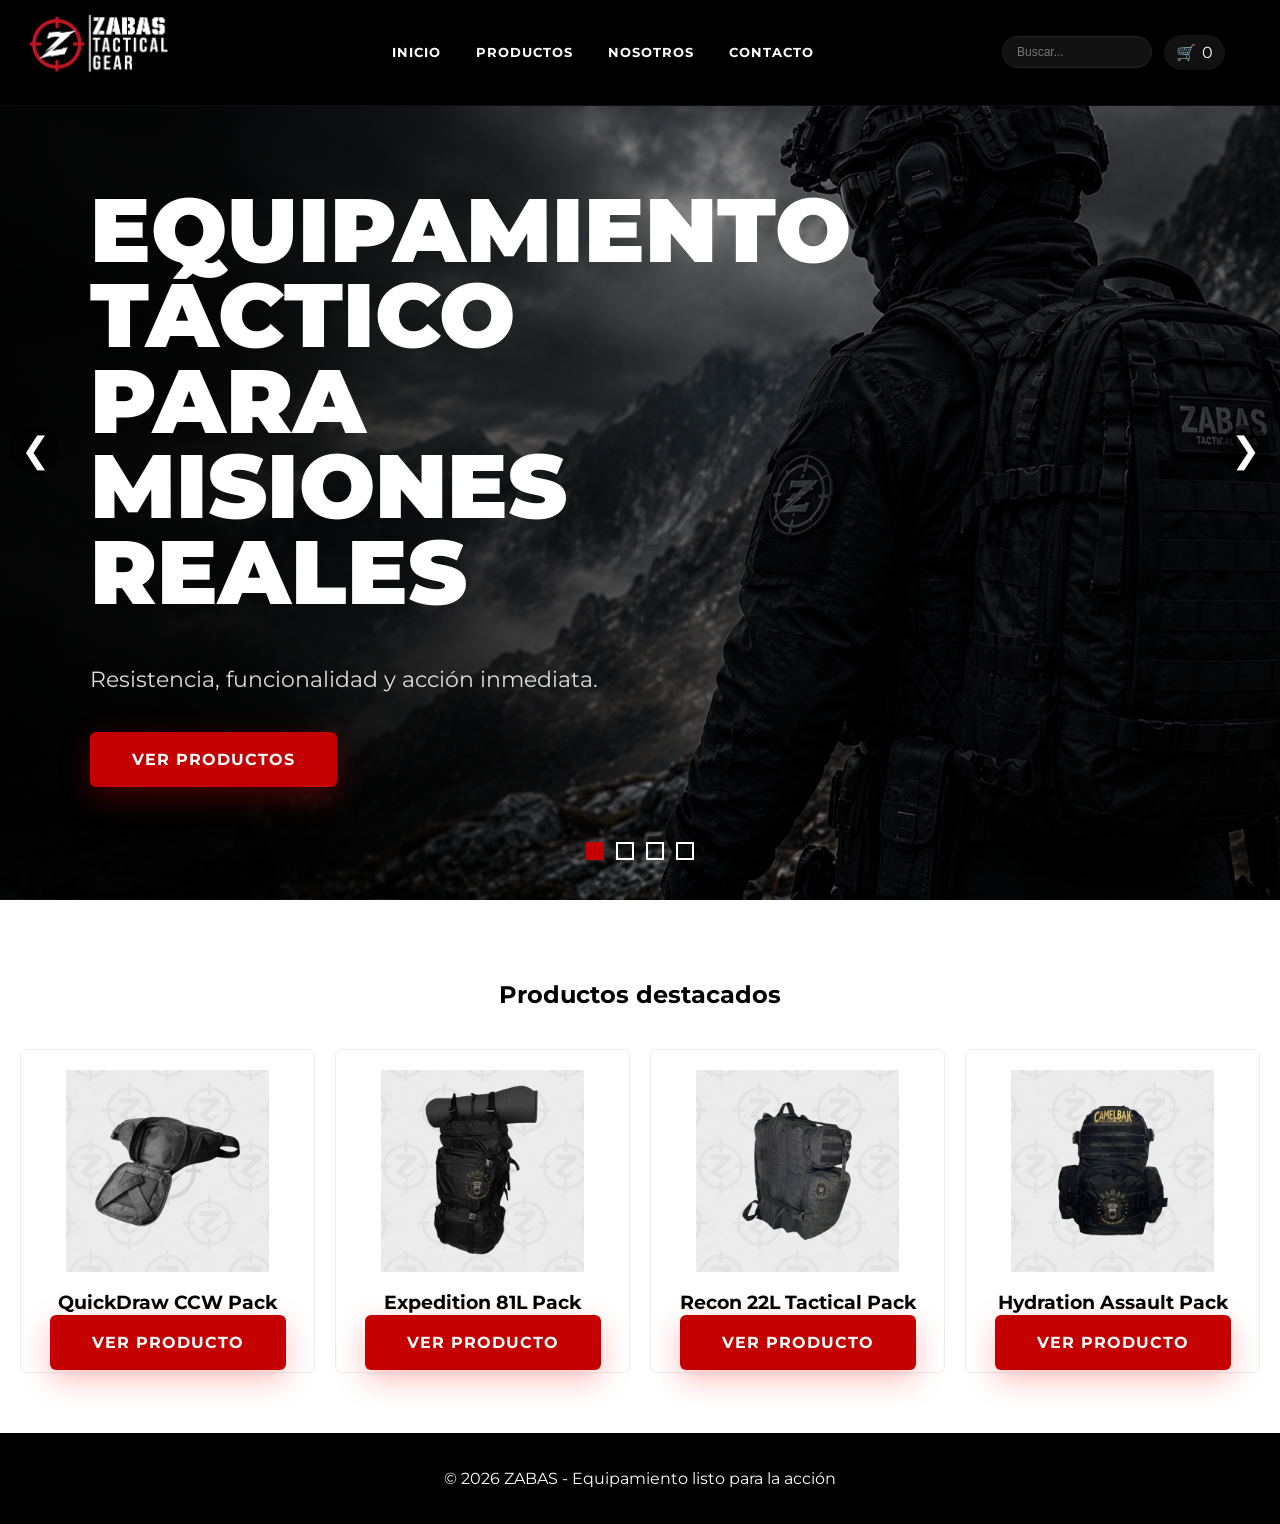
==== index.html @ c6a790b4 "zabas premium" ====
<!DOCTYPE html>
<html lang="es">

<head>
    <meta charset="UTF-8">
    <meta name="viewport" content="width=device-width, initial-scale=1.0">
    <title>ZABAS | Equipamiento listo para la acción</title>
    <link rel="stylesheet" href="css/style.css">
    <link href="https://fonts.googleapis.com/css2?family=Montserrat:wght@400;700&display=swap" rel="stylesheet">
</head>

<body>

    <div id="navbar"></div>

    <section class="hero">

        <div class="carousel">

            <div class="slide active" style="background-image:url('img/banner1.png');">
                <h1>Equipamiento táctico para misiones reales</h1>
                <p>Resistencia, funcionalidad y acción inmediata.</p>
                <a href="#" class="btn-hero">Ver productos</a>
            </div>

            <div class="slide" style="background-image:url('img/banner2.png');">
                <h1>Diseñado para operadores</h1>
                <p>Mochilas y equipo táctico listos para cualquier misión.</p>
                <a href="#" class="btn-hero">Explorar catálogo</a>
            </div>

            <div class="slide" style="background-image:url('img/banner3.png');">
                <h1>Equipo confiable en terreno</h1>
                <p>Durabilidad y capacidad para expediciones reales.</p>
                <a href="#" class="btn-hero">Descubrir más</a>
            </div>
             <div class="slide" style="background-image:url('img/banner4.png');">
                <h1>listo para la batalla</h1>
                <p>en cualquier momento.</p>
                <a href="#" class="btn-hero">Descubrir más</a>
            </div>


            <button class="prev">&#10094;</button>
            <button class="next">&#10095;</button>
            <div class="indicadores">

    <span class="dot active"></span>
    <span class="dot"></span>
    <span class="dot"></span>
    <span class="dot"></span>

</div>

        </div>

    </section>


    <section class="productos">

        <h2>Productos destacados</h2>

        <div class="grid">

            <div class="producto">
                <img src="img/quickdraw.png">
                <h3>QuickDraw CCW Pack</h3>
                <a href="producto-quickdraw.html" class="btn-hero">Ver producto</a>
            </div>

            <div class="producto">
                <img src="img/expedition81.png">
                <h3>Expedition 81L Pack</h3>
                <a href="producto.html" class="btn-hero">Ver producto</a>
            </div>

            <div class="producto">
                <img src="img/recon22.png">
                <h3>Recon 22L Tactical Pack</h3>
                <a href="producto.html" class="btn-hero">Ver producto</a>
            </div>

            <div class="producto">
                <img src="img/hydration.png">
                <h3>Hydration Assault Pack</h3>
                <a href="producto-hydration.html" class="btn-hero">Ver producto</a>
            </div>

        </div>

    </section>







    <script>

    let slides = document.querySelectorAll(".slide");
    let dots = document.querySelectorAll(".dot");

    let index = 0;

    function showSlide(i){

        slides.forEach(slide => {
            slide.classList.remove("active");
        });

        dots.forEach(dot => {
            dot.classList.remove("active");
        });

        slides[i].classList.add("active");

        dots[i].classList.add("active");

    }

    document.querySelector(".next").onclick = () => {

        index++;

        if(index >= slides.length){
            index = 0;
        }

        showSlide(index);

    };

    document.querySelector(".prev").onclick = () => {

        index--;

        if(index < 0){
            index = slides.length - 1;
        }

        showSlide(index);

    };

    dots.forEach((dot, i) => {

        dot.onclick = () => {

            index = i;

            showSlide(index);

        };

    });

    setInterval(() => {

        index++;

        if(index >= slides.length){
            index = 0;
        }

        showSlide(index);

    }, 11500);

</script>


    </script>


    <script src="js/carrito.js"></script>
    <script src="/js/loader.js"></script>


</body>

<div id="footer"></div>

</html>
---- css/style.css ----
/* ===================================== */
/* RESET GENERAL */
/* ===================================== */

body {
    margin: 0;
    padding: 0;
    overflow-x: hidden;
    background: #fff;
    color: #000;
    font-family: 'Montserrat', sans-serif;
}

img {
    max-width: 100%;
    display: block;
}

/* ===================================== */
/* HEADER */
/* ===================================== */
.header {

    position: fixed;

    top: 0;
    left: 0;

    width: 100%;

    box-sizing:border-box;

    display: grid;

    grid-template-columns:
    160px
    1fr
    220px;

    align-items: center;

    padding:14px 45px 14px 30px;

    background: #000;

    z-index: 1000;

    border-bottom: 1px solid rgba(255, 255, 255, 0.05);

}

.logo-area {

    min-width: 180px;

}

.header-right{

    display:flex;
    padding-right:10px;

    justify-content:flex-end;

    align-items:center;

    gap:10px;

}

.logo-area {
    display: flex;
    align-items: center;
    gap: 10px;
}

.logo {
    width: 140px;
    object-fit: contain;
}

.menu {

    display: flex;

    justify-content: center;

    align-items: center;

    gap: 35px;

}

.menu a {

    color: white;

    text-decoration: none;

    font-size: 13px;

    font-weight: 700;

    letter-spacing: 1px;

    text-transform: uppercase;

    transition: 0.3s;

}


.menu a:hover {
    color: #888;
}

.hamburguesa {
    display: none;
    font-size: 30px;
    cursor: pointer;
    color: white;
}

.buscador input{

    width:110px;

    background:#111;

    border:1px solid #222;

    color:white;

    padding:8px 12px;

    border-radius:50px;

    outline:none;

    font-size:12px;

    transition:0.3s;

}
.buscador input:focus{

    border:1px solid #c40000;

}

.buscador input::placeholder{

    color:#777;

}




.buscador input {

    width: 120px;

    background: #111;

    border: 1px solid #222;

    color: white;

    padding: 8px 14px;

    border-radius: 50px;

    outline: none;

    font-size: 12px;

}

.header-right {

    display: flex;

    justify-content: flex-end;

    align-items: center;

    gap: 12px;

}

.carrito-icono{

    background:#111;

    color:white;

    text-decoration:none;

    padding:8px 12px;

    border-radius:50px;

    display:flex;

    align-items:center;

    gap:6px;

    white-space:nowrap;

}


.carrito-icono:hover {

    background: #c40000;

}


/* ===================================== */
/* HERO */
/* ===================================== */

.hero {

    width: 100%;

    margin: 0;

    padding: 0;

}

.hero h1 {
    font-size: 40px;
    margin-bottom: 20px;
}

.hero p {
    font-size: 18px;
    margin-bottom: 30px;
    color: #ccc;
}

/* ===================================== */
/* BOTONES */
/* ===================================== */

.btn-producto,
.boton-comprar {

    background:#b30000;

    color:white;

    padding:12px 25px;

    text-decoration:none;

    font-weight:bold;

    border:none;

    border-radius:5px;

    cursor:pointer;

    transition:0.3s;

}

.btn-producto:hover,
.boton-comprar:hover {

    background:#800000;

}
.btn-hero{

    position:relative;

    z-index:2;

    background:#c40000;

    color:white;

    padding:18px 42px;

    text-decoration:none;

    font-weight:700;

    letter-spacing:1px;

    text-transform:uppercase;

    border:none;

    border-radius:6px;

    transition:0.3s ease;

    overflow:hidden;

    box-shadow:
    0 10px 30px rgba(255,0,0,0.25);

}

.btn-hero:hover{

    background:#ff0000;

    transform:translateY(-3px);

    box-shadow:
    0 12px 35px rgba(255,0,0,0.4);

}
/* ===================================== */
/* CARRUSEL */
/* ===================================== */

.carousel {

    position: relative;

    width: 100vw;

    margin: 0;

    padding: 0;

    overflow: hidden;

}

.slide {

    display: none;

    min-height: 100vh;

    background-color: #111;
    background-size: cover;
    background-repeat: no-repeat;
    background-position: center;

    position: relative;

    flex-direction: column;
    justify-content: center;
    align-items: flex-start;

    text-align: left;

    padding: 0 7%;

    color: white;

}



.indicadores{

    position:absolute;

    bottom:40px;

    left:50%;

    transform:translateX(-50%);

    display:flex;

    gap:12px;

    z-index:20;

}

.dot{

    width:14px;

    height:14px;

    border:2px solid white;

    background:transparent;

    transition:0.3s ease;

    cursor:pointer;

}

.dot.active{

    background:#c40000;

    border-color:#c40000;

}
/* OVERLAY OSCURO */

.slide::before {

    content: "";

    position: absolute;

    inset: 0;

    background:
        linear-gradient(to right,
            rgba(0, 0, 0, 0.85) 15%,
            rgba(0, 0, 0, 0.35) 55%,
            rgba(0, 0, 0, 0.55) 100%);

}

/* TEXTO SOBRE EL OVERLAY */

.slide h1,
.slide p,
.slide a {

    position: relative;

    z-index: 2;

}

.slide h1 {

    font-size: 90px;

    max-width: 700px;

    line-height: 0.95;

    font-weight: 900;

    text-transform: uppercase;

    margin-bottom: 25px;

}

.slide p {

    font-size: 22px;

    max-width: 600px;

    line-height: 1.6;

    color: #ddd;

    margin-bottom: 35px;

}

.slide.active{

    display:flex;

    animation:fadeSlide 1.2s ease;

}
@keyframes smoothFade{

    from{

        opacity:0.4;

    }

    to{

        opacity:1;

    }

}


.slide.active{

    display:flex;

    animation:
    smoothFade 1.5s ease,
    zoomHero 10s ease forwards;

}


.slide.active{

    animation:
    fadeSlide 1.2s ease,
    zoomHero 8s ease forwards;

}

.slide h1{

    animation:slideText 1s ease;

}
@keyframes slideText{

    from{

        opacity:0;

        transform:translateY(40px);

    }

    to{

        opacity:1;

        transform:translateY(0);

    }

}
.prev,
.next {
    position: absolute;
    top: 50%;
    transform: translateY(-50%);
    background: rgba(0, 0, 0, 0.6);
    color: white;
    border: none;
    font-size: 35px;
    width: 50px;
    height: 50px;
    cursor: pointer;
    border-radius: 50%;
    display: flex;
    align-items: center;
    justify-content: center;
}

.prev:hover,
.next:hover {
    background: #b30000;
}

.prev {
    left: 10px;
}

.next {
    right: 10px;
}

/* ===================================== */
/* PRODUCTOS HOME */
/* ===================================== */

.productos {
    background: white;
    color: black;
    padding: 60px 20px;
    text-align: center;
}

.grid {
    display: grid;
    grid-template-columns: repeat(auto-fit, minmax(220px, 1fr));
    gap: 20px;
    margin-top: 40px;
}

.producto {
    border: 1px solid #eee;
    background: #fff;
    padding: 20px;
    border-radius: 6px;
    transition: transform 0.3s ease, box-shadow 0.3s ease;
}

.producto:hover {
    transform: translateY(-10px);
    box-shadow: 0 10px 25px rgba(0, 0, 0, 0.15);
}

.producto img {
    width: 80%;
    margin: auto;
}

/* ===================================== */
/* PRODUCTO DETALLE */
/* ===================================== */

.producto-detalle {
    display: flex;
    flex-direction: row;
    align-items: flex-start;
    gap: 60px;
    padding: 60px;
    background: #ffffff;
    color: rgb(0, 0, 0);
    max-width: 1200px;
    margin: auto;
}

.contenedor-producto {
    max-width: 1200px;
    margin: auto;
    display: flex;
    gap: 60px;
    padding: 40px;
}

.galeria {
    display: flex;
    gap: 20px;
    flex-direction: row-reverse;
}

.zoom-container {
    position: relative;
    overflow: hidden;
    cursor: zoom-in;
    border-radius: 10px;
}

.imagen-principal {
    width: 625px;
    border-radius: 10px;
    transition: transform 0.2s ease;
}

.miniaturas {
    display: flex;
    flex-direction: column;
    gap: 25px;
}

.miniaturas img {
    width: 150px;
    cursor: pointer;
    border-radius: 6px;
    transition: 0.3s;
}

.miniaturas img:hover {
    transform: scale(1.08);
}

.info-producto {
    max-width: 500px;
    flex: 1;
}

.titulo-producto {
    font-size: 45px;
    margin-bottom: 10px;
}

.precio {
    font-size: 28px;
    color: #921313;
    font-weight: bold;
    margin-bottom: 20px;
}

.descripcion {
    line-height: 1.6;
    margin-bottom: 20px;
}

.lista-caracteristicas {
    margin-left: 20px;
    margin-bottom: 30px;
}

/* ===================================== */
/* RELACIONADOS */
/* ===================================== */

.relacionados {
    max-width: 1200px;
    margin: 30px auto;
    padding: 20px;
}

.relacionados h2 {
    margin-bottom: 30px;
    text-align: center;
    font-size: 28px;
}

.grid-relacionados {
    display: grid;
    grid-template-columns: repeat(3, 1fr);
    gap: 30px;
}

.producto-card {
    background: #fff;
    color: #000;
    padding: 20px;
    text-align: center;
    border-radius: 6px;
    transition: 0.3s;
}

.producto-card img {
    width: 100%;
}

.producto-card:hover {
    transform: translateY(-5px);
    box-shadow: 0 5px 15px rgba(0, 0, 0, 0.2);
}

/* ===================================== */
/* CONTACTO */
/* ===================================== */

.contacto {
    max-width: 1200px;
    margin: auto;
    padding: 60px 20px;
}

.contenedor-contacto {
    display: grid;
    grid-template-columns: 1fr 1fr;
    gap: 40px;
    max-width: 1100px;
    margin: auto;
}

.info-contacto {
    background: #1a1a1a;
    padding: 30px;
    border-radius: 8px;
    color: #ccc;
}

.info-contacto h3 {
    margin-bottom: 20px;
}

.info-contacto p {
    margin-bottom: 10px;
}

.formulario-contacto {
    display: flex;
    flex-direction: column;
}

.formulario-contacto input,
.formulario-contacto textarea {

    padding: 12px;
    margin-bottom: 15px;
    border-radius: 6px;
    border: 1px solid #ccc;

}

.formulario-contacto button {
    background: #b30000;
    color: white;
    border: none;
    padding: 12px 20px;
    cursor: pointer;
    border-radius: 5px;
}

.formulario-contacto button:hover {
    background: #800000;
}

.mapa {
    margin-top: 60px;
}

.redes-contacto {
    margin-top: 40px;
    padding-left: 20px;
}

.iconos-redes {
    display: flex;
    gap: 20px;
    margin-top: 15px;
}

.iconos-redes a {
    background: #1a1a1a;
    padding: 10px 20px;
    border-radius: 5px;
    text-decoration: none;
    color: white;
    transition: 0.3s;
}

.iconos-redes a:hover {
    background: #b30000;
}

.whatsapp-float {
    position: fixed;
    bottom: 20px;
    right: 20px;
    background: #25D366;
    color: white;
    padding: 15px 20px;
    border-radius: 50px;
    text-decoration: none;
    font-weight: bold;
    box-shadow: 0 5px 10px rgba(0, 0, 0, 0.3);
    z-index: 1000;
}

.whatsapp-float:hover {
    background: #1ebe5d;
}

/* ===================================== */
/* FOOTER */
/* ===================================== */

footer {
    background: #000;
    color: white;
    text-align: center;
    padding: 20px;
}

/* ===================================== */
/* RESPONSIVE */
/* ===================================== */

@media (max-width:768px) {

    .header {
        flex-direction: column;
        align-items: center;
        gap: 15px;
    }

    .hamburguesa {
        display: block;
    }

    .menu {

        display: flex;

        align-items: center;

        justify-content: center;

        gap: 30px;

        flex: 1;

    }

    .menu.activo {
        display: flex;
    }

    .menu a {
        padding: 10px 0;
        border-bottom: 1px solid #333;
        text-align: center;
        width: 100%;
        margin-left: 0;
    }

    .hero h1 {
        font-size: 28px;
    }

    .productos {
        padding: 40px 15px;
    }

    .grid {
        grid-template-columns: 1fr;
    }

    .producto img {
        width: 100%;
    }

    .contenedor-contacto {
        grid-template-columns: 1fr;
    }

    .contenedor-producto {
        flex-direction: column;
        padding: 20px;
        gap: 30px;
    }

    .producto-detalle {
        padding: 20px;
    }

    .galeria {
        flex-direction: column;
        width: 100%;
    }

    .imagen-principal {
        width: 100%;
        max-width: 100%;
        height: auto;
    }

    .miniaturas {
        flex-direction: row;
        justify-content: center;
        flex-wrap: wrap;
    }

    .miniaturas img {
        width: 80px;
    }

    .info-producto {
        max-width: 100%;
        width: 100%;
    }

    .titulo-producto {
        font-size: 30px;
    }

    .grid-relacionados {
        grid-template-columns: 1fr;
    }

    footer {
        font-size: 14px;
    }

}
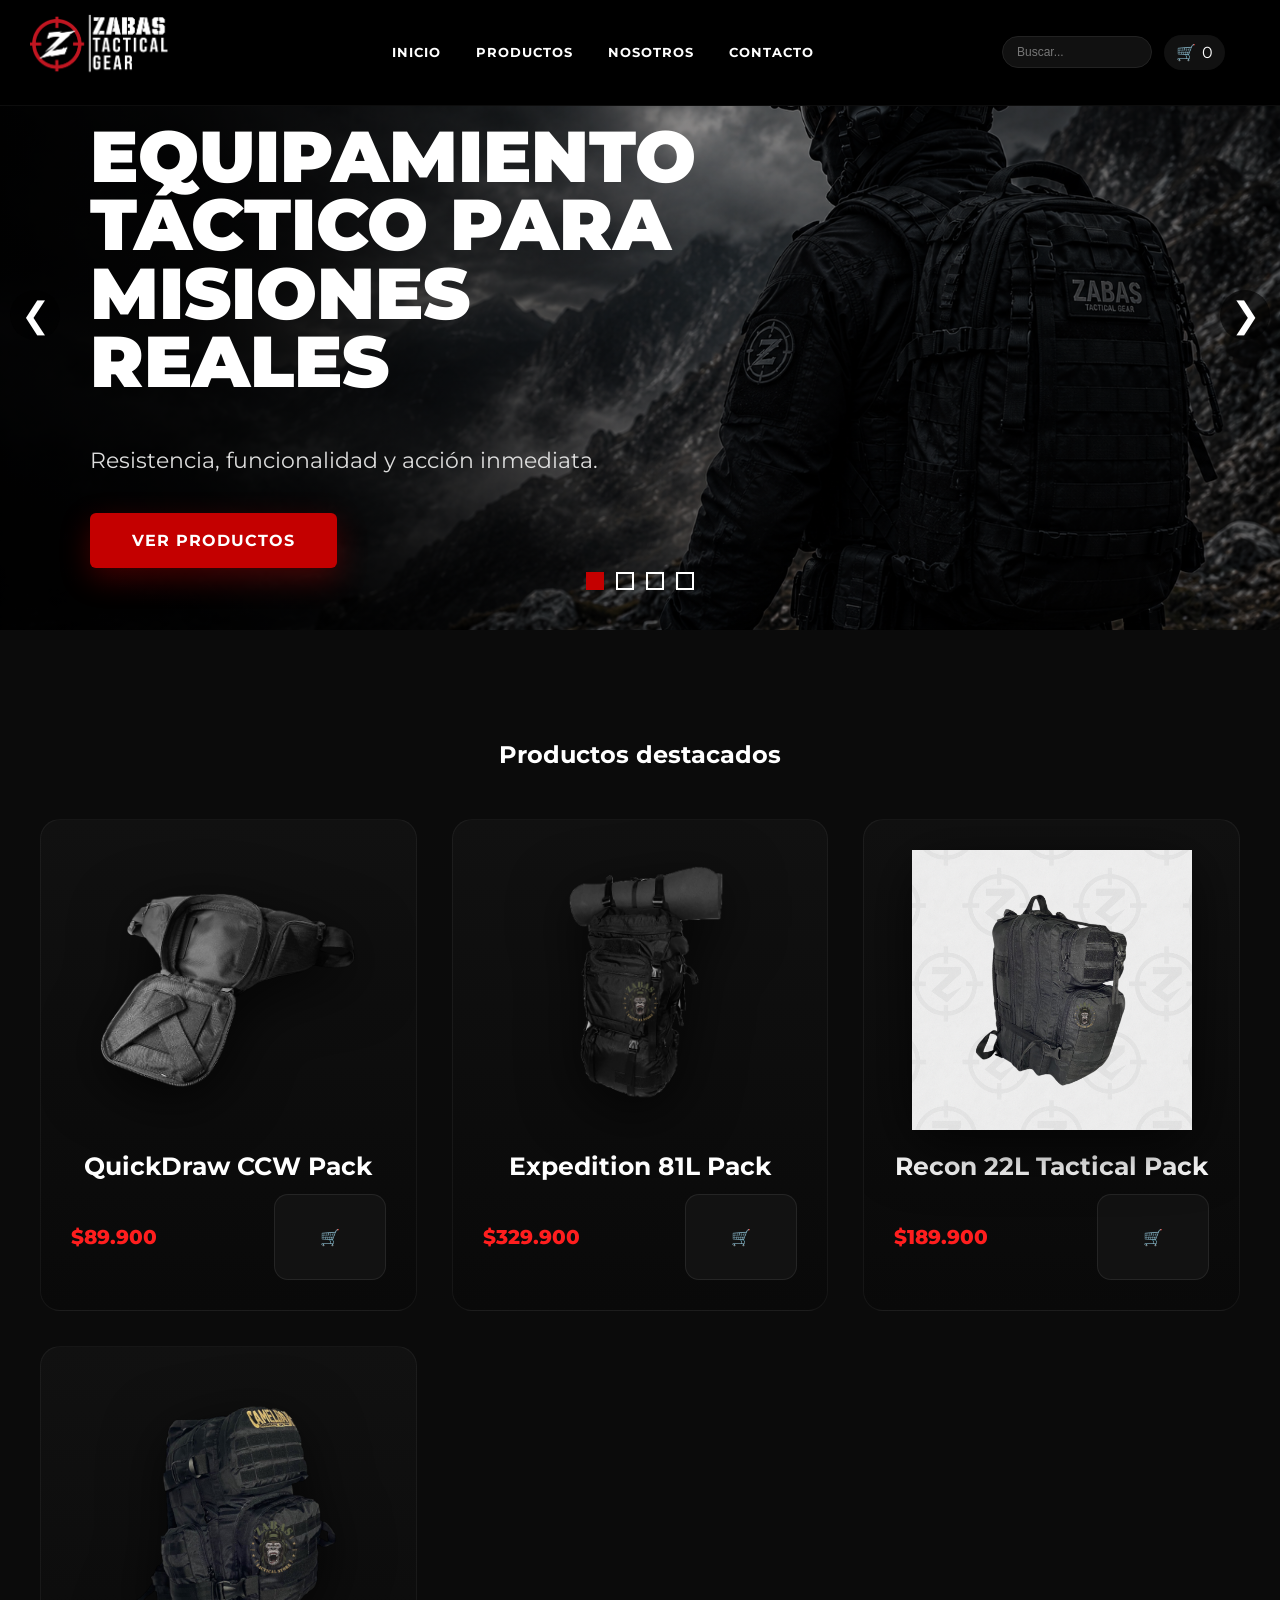
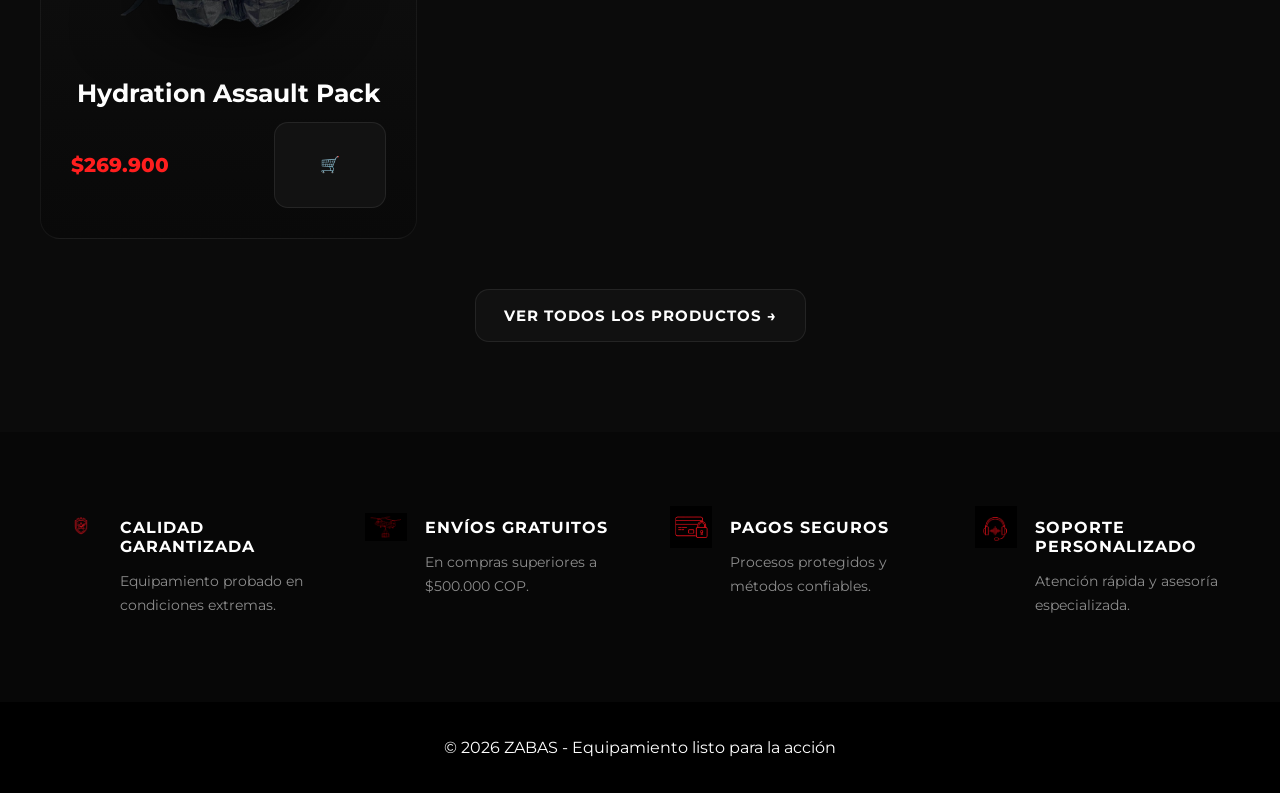
==== commit 71dd0820: "Actualizacion visual premium ZABAS" ====
--- a/index.html
+++ b/index.html
@@ -59,43 +59,162 @@
 
     <section class="productos">
 
-        <h2>Productos destacados</h2>
-
-        <div class="grid">
-
-            <div class="producto">
-                <img src="img/quickdraw.png">
-                <h3>QuickDraw CCW Pack</h3>
-                <a href="producto-quickdraw.html" class="btn-hero">Ver producto</a>
-            </div>
-
-            <div class="producto">
-                <img src="img/expedition81.png">
-                <h3>Expedition 81L Pack</h3>
-                <a href="producto.html" class="btn-hero">Ver producto</a>
-            </div>
-
-            <div class="producto">
-                <img src="img/recon22.png">
-                <h3>Recon 22L Tactical Pack</h3>
-                <a href="producto.html" class="btn-hero">Ver producto</a>
-            </div>
-
-            <div class="producto">
-                <img src="img/hydration.png">
-                <h3>Hydration Assault Pack</h3>
-                <a href="producto-hydration.html" class="btn-hero">Ver producto</a>
-            </div>
-
-        </div>
-
-    </section>
-
-
-
-
-
-
+    <h2>Productos destacados</h2>
+
+    <div class="grid">
+
+        <div class="producto">
+
+            <img src="img/quickdraw.png">
+
+            <h3>QuickDraw CCW Pack</h3>
+
+            <div class="producto-footer">
+
+                <p>$89.900</p>
+
+                <a href="producto-quickdraw.html" class="btn-producto">
+                    🛒
+                </a>
+
+            </div>
+
+        </div>
+
+        <div class="producto">
+
+            <img src="img/expedition81.png">
+
+            <h3>Expedition 81L Pack</h3>
+
+            <div class="producto-footer">
+
+                <p>$329.900</p>
+
+                <a href="producto-expedition.html" class="btn-producto">
+                    🛒
+                </a>
+
+            </div>
+
+        </div>
+
+        <div class="producto">
+
+            <img src="img/recon22.png">
+
+            <h3>Recon 22L Tactical Pack</h3>
+
+            <div class="producto-footer">
+
+                <p>$189.900</p>
+                <a href="producto.html" class="btn-producto">
+                    🛒
+                </a>
+
+            </div>
+
+        </div>
+
+        <div class="producto">
+
+            <img src="img/hydration.png">
+
+            <h3>Hydration Assault Pack</h3>
+
+            <div class="producto-footer">
+
+                <p>$269.900</p>
+
+                <a href="producto-hydration.html" class="btn-producto">
+                    🛒
+                </a>
+
+            </div>
+
+        </div>
+
+    </div>
+
+    <div class="ver-todos">
+
+    <a href="productos.html" class="btn-ver-todos">
+
+        VER TODOS LOS PRODUCTOS →
+
+    </a>
+
+</div>
+
+</section>
+
+<section class="beneficios">
+
+    <div class="beneficio">
+
+        <img src="img/escudo.png" alt="calidad">
+
+        <div>
+
+            <h3>CALIDAD GARANTIZADA</h3>
+
+            <p>
+                Equipamiento probado en condiciones extremas.
+            </p>
+
+        </div>
+
+    </div>
+
+    <div class="beneficio">
+
+        <img src="img/envio.png" alt="envios">
+
+        <div>
+
+            <h3>ENVÍOS GRATUITOS</h3>
+
+            <p>
+                En compras superiores a $500.000 COP.
+            </p>
+
+        </div>
+
+    </div>
+
+    <div class="beneficio">
+
+        <img src="img/compra.png" alt="pagos">
+
+        <div>
+
+            <h3>PAGOS SEGUROS</h3>
+
+            <p>
+                Procesos protegidos y métodos confiables.
+            </p>
+
+        </div>
+
+    </div>
+
+    <div class="beneficio">
+
+        <img src="img/soporte.png" alt="soporte">
+
+        <div>
+
+            <h3>SOPORTE PERSONALIZADO</h3>
+
+            <p>
+                Atención rápida y asesoría especializada.
+            </p>
+
+        </div>
+
+    </div>
+
+</section>
 
     <script>
 
--- a/css/style.css
+++ b/css/style.css
@@ -342,7 +342,7 @@
 
     display: none;
 
-    min-height: 100vh;
+    min-height: 70vh;
 
     background-color: #111;
     background-size: cover;
@@ -438,7 +438,7 @@
 
 .slide h1 {
 
-    font-size: 90px;
+    font-size: 72px;
 
     max-width: 700px;
 
@@ -565,41 +565,301 @@
 }
 
 /* ===================================== */
-/* PRODUCTOS HOME */
-/* ===================================== */
-
-.productos {
-    background: white;
-    color: black;
-    padding: 60px 20px;
-    text-align: center;
-}
-
-.grid {
-    display: grid;
-    grid-template-columns: repeat(auto-fit, minmax(220px, 1fr));
-    gap: 20px;
-    margin-top: 40px;
-}
-
-.producto {
-    border: 1px solid #eee;
-    background: #fff;
-    padding: 20px;
-    border-radius: 6px;
-    transition: transform 0.3s ease, box-shadow 0.3s ease;
-}
-
-.producto:hover {
-    transform: translateY(-10px);
-    box-shadow: 0 10px 25px rgba(0, 0, 0, 0.15);
-}
-
-.producto img {
-    width: 80%;
-    margin: auto;
-}
-
+/* PRODUCTOS HOME PREMIUM */
+/* ===================================== */
+
+.productos{
+
+    background:#0b0b0b;
+
+    color:white;
+
+    padding:90px 40px;
+
+    text-align:center;
+
+}
+
+.grid{
+
+    display:grid;
+
+    grid-template-columns:
+    repeat(auto-fit, minmax(280px, 1fr));
+
+    gap:35px;
+
+    margin-top:50px;
+
+}
+
+.producto{
+
+    position:relative;
+
+    background:
+    linear-gradient(
+    180deg,
+    #111 0%,
+    #090909 100%
+    );
+
+    border:1px solid rgba(255,255,255,0.05);
+
+    border-radius:20px;
+
+    overflow:hidden;
+
+    transition:0.45s ease;
+
+    padding:30px;
+
+    display:flex;
+
+    flex-direction:column;
+
+    justify-content:space-between;
+
+    min-height:350px;
+
+}
+
+.producto:hover{
+
+    transform:
+    translateY(-12px);
+
+    border-color:
+    rgba(255,0,0,0.3);
+
+    box-shadow:
+
+    0 0 30px rgba(255,0,0,0.08),
+
+    0 20px 50px rgba(0,0,0,0.65);
+
+}
+
+.producto img{
+
+    width:100%;
+
+    height:280px;
+
+    object-fit:contain;
+
+    transition:0.5s ease;
+
+    filter:
+    drop-shadow(
+    0 15px 30px rgba(0,0,0,0.7)
+    );
+
+}
+
+.producto:hover img{
+
+    transform:
+    scale(1.07);
+
+}
+
+.producto h3{
+
+    color:white;
+
+    font-size:25px;
+
+    margin-top:20px;
+
+    margin-bottom:12px;
+
+    font-weight:700;
+
+    line-height:1.3;
+
+}
+
+.producto p{
+
+    color:#ff1e1e;
+
+    font-size:20px;
+
+    font-weight:800;
+
+    margin:0;
+
+    text-align:left;
+
+}
+.producto-footer{
+
+    display:flex;
+
+    align-items:center;
+
+    justify-content:space-between;
+
+    width:100%;
+
+    margin-top:auto;
+
+}
+
+.producto .btn-producto{
+
+    display:flex;
+
+    align-items:center;
+
+    justify-content:center;
+
+    width:60px;
+
+    height:60px;
+
+    margin-top:auto;
+
+    margin-left:auto;
+
+    background:#121212;
+
+    border:1px solid rgba(255,255,255,0.08);
+
+    border-radius:14px;
+
+    transition:0.3s ease;
+
+}
+
+.producto .btn-producto:hover{
+
+    background:#c40000;
+
+    border-color:#c40000;
+
+    transform:scale(1.08);
+
+}
+
+.ver-todos{
+
+    margin-top:50px;
+
+}
+
+.btn-ver-todos{
+
+    display:inline-flex;
+
+    align-items:center;
+
+    gap:12px;
+
+    color:white;
+
+    text-decoration:none;
+
+    font-size:15px;
+
+    font-weight:700;
+
+    letter-spacing:1px;
+
+    text-transform:uppercase;
+
+    padding:16px 28px;
+
+    border:1px solid rgba(255,255,255,0.08);
+
+    border-radius:14px;
+
+    background:#111;
+
+    transition:0.3s ease;
+
+}
+
+.btn-ver-todos:hover{
+
+    background:#c40000;
+
+    border-color:#c40000;
+
+    transform:translateY(-3px);
+
+}
+
+
+
+
+/* ===================================== */
+/* BENEFICIOS PREMIUM */
+/* ===================================== */
+
+.beneficios{
+
+    display:grid;
+
+    grid-template-columns:
+    repeat(auto-fit, minmax(240px, 1fr));
+
+    gap:60px;
+
+    padding:70px 60px;
+
+    background:#070707;
+
+}
+
+.beneficio{
+
+    display:flex;
+
+    align-items:flex-start;
+
+    gap:18px;
+
+}
+
+.beneficio img{
+
+    width:42px;
+
+    height:42px;
+
+    object-fit:contain;
+
+    margin-top:4px;
+
+}
+
+.beneficio h3{
+
+    color:white;
+
+    font-size:16px;
+
+    font-weight:700;
+
+    margin-bottom:8px;
+
+    letter-spacing:1px;
+
+}
+
+.beneficio p{
+
+    color:#8d8d8d;
+
+    font-size:14px;
+
+    line-height:1.7;
+
+    max-width:240px;
+
+}
 /* ===================================== */
 /* PRODUCTO DETALLE */
 /* ===================================== */
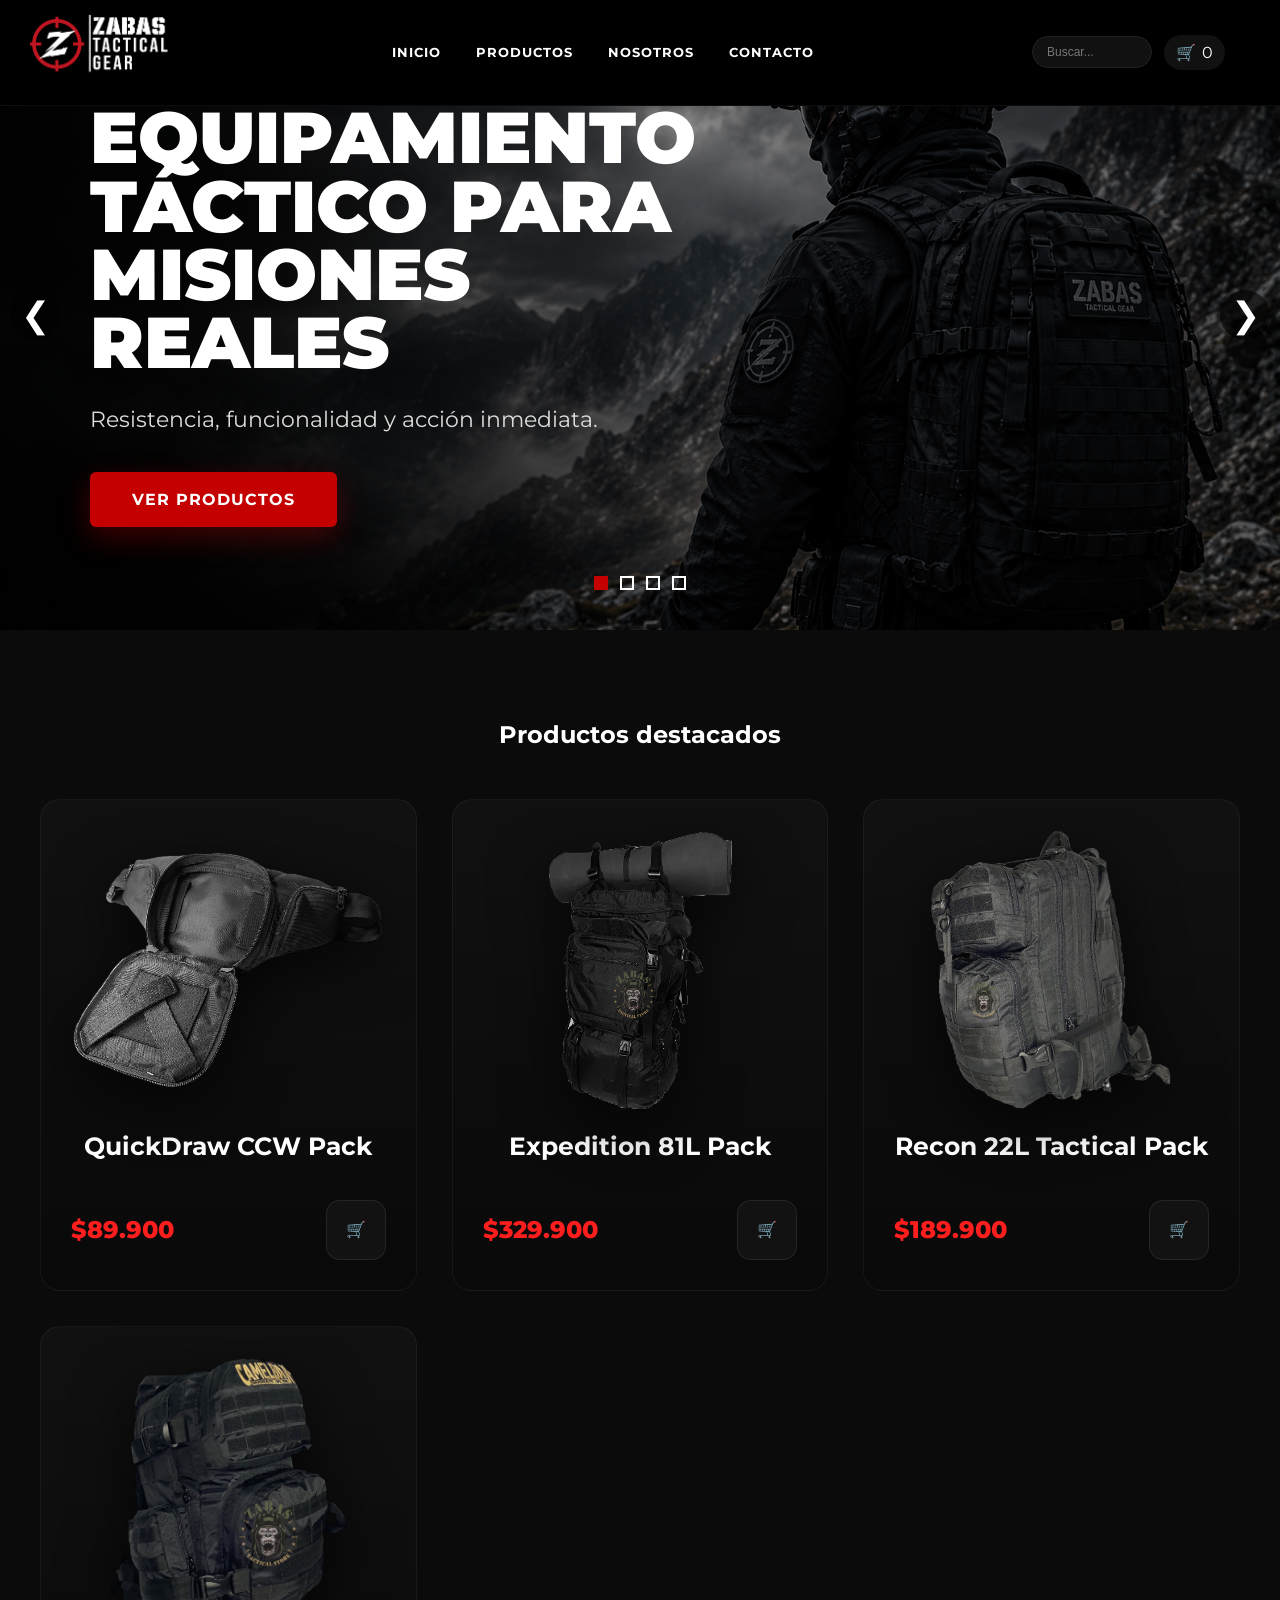
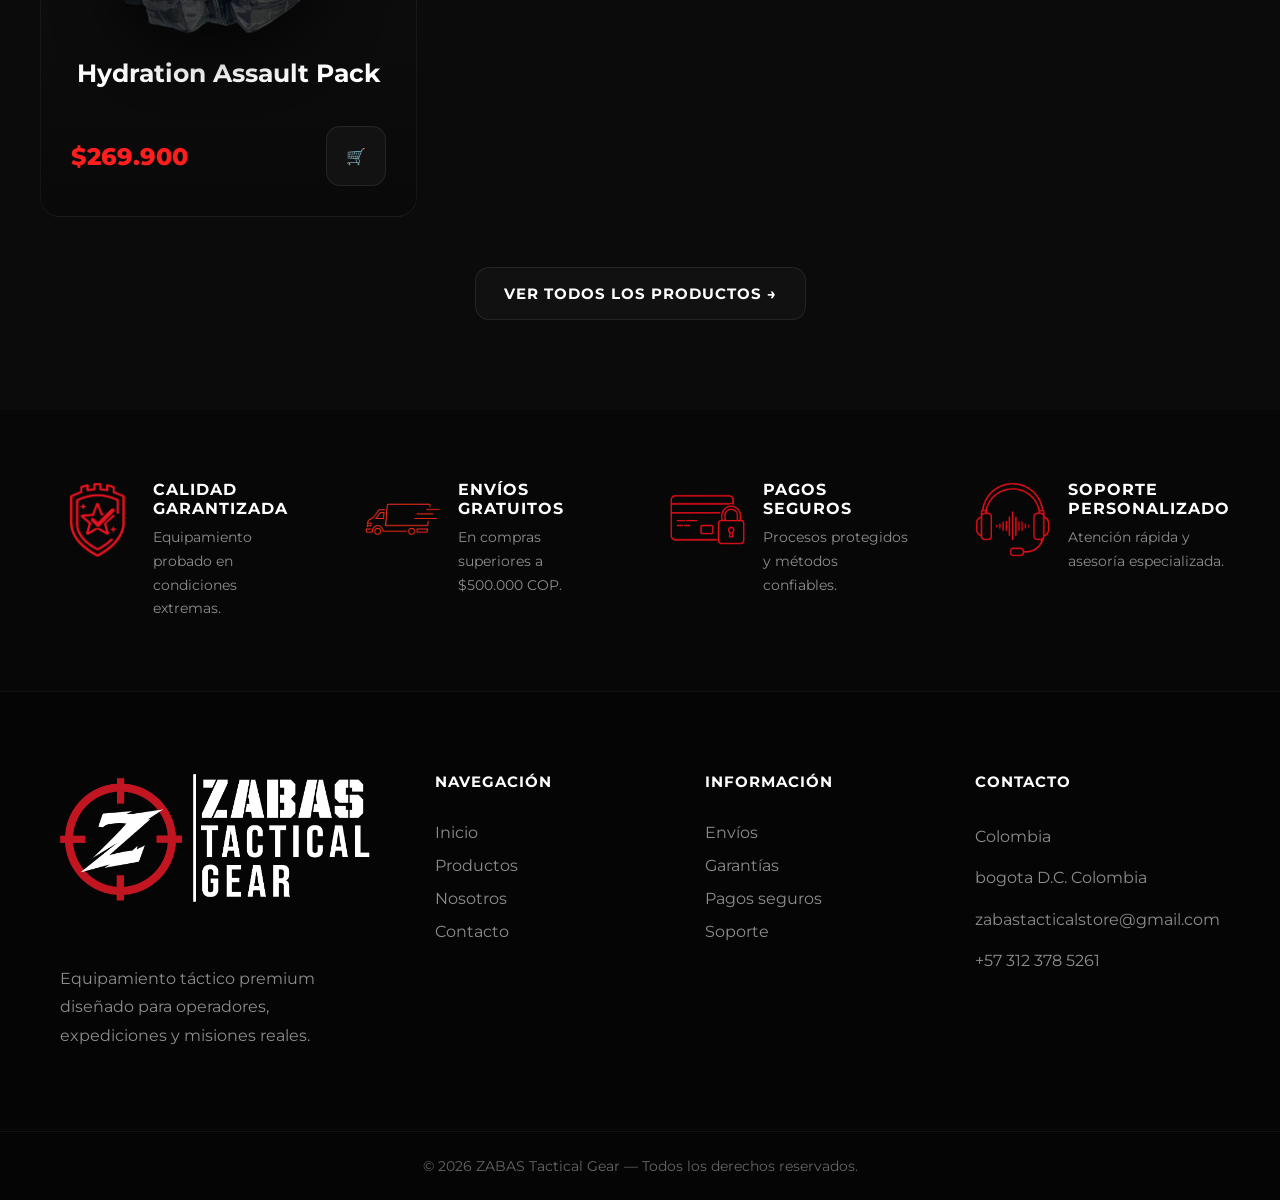
==== commit 1dcfe0eb: "actualizacion  tienda premium" ====
--- a/index.html
+++ b/index.html
@@ -73,7 +73,7 @@
 
                 <p>$89.900</p>
 
-                <a href="producto-quickdraw.html" class="btn-producto">
+                <a href="producto.html?id=quickdraw" class="btn-producto">
                     🛒
                 </a>
 
@@ -91,7 +91,7 @@
 
                 <p>$329.900</p>
 
-                <a href="producto-expedition.html" class="btn-producto">
+                <a href="producto.html?id=expedition" class="btn-producto">
                     🛒
                 </a>
 
@@ -108,7 +108,7 @@
             <div class="producto-footer">
 
                 <p>$189.900</p>
-                <a href="producto.html" class="btn-producto">
+                <a href="producto.html?id=recon" class="btn-producto">
                     🛒
                 </a>
 
@@ -126,7 +126,7 @@
 
                 <p>$269.900</p>
 
-                <a href="producto-hydration.html" class="btn-producto">
+                <a href="producto.html?id=hydration" class="btn-producto">
                     🛒
                 </a>
 
@@ -297,8 +297,9 @@
     <script src="/js/loader.js"></script>
 
 
+    <div id="footer"></div>
 </body>
 
-<div id="footer"></div>
+
 
 </html>
--- a/css/style.css
+++ b/css/style.css
@@ -1,15 +1,25 @@
-/* ===================================== */
-/* RESET GENERAL */
-/* ===================================== */
+* {
+
+    margin: 0;
+
+    padding: 0;
+
+    box-sizing: border-box;
+
+}
 
 body {
-    margin: 0;
-    padding: 0;
+
+    background: #050505;
+
+    color: white;
+
+    font-family: 'Montserrat', sans-serif;
+
     overflow-x: hidden;
-    background: #fff;
-    color: #000;
-    font-family: 'Montserrat', sans-serif;
-}
+
+}
+
 
 img {
     max-width: 100%;
@@ -28,18 +38,16 @@
 
     width: 100%;
 
-    box-sizing:border-box;
+    box-sizing: border-box;
 
     display: grid;
 
     grid-template-columns:
-    160px
-    1fr
-    220px;
+        160px 1fr 220px;
 
     align-items: center;
 
-    padding:14px 45px 14px 30px;
+    padding: 14px 45px 14px 30px;
 
     background: #000;
 
@@ -55,16 +63,16 @@
 
 }
 
-.header-right{
-
-    display:flex;
-    padding-right:10px;
-
-    justify-content:flex-end;
-
-    align-items:center;
-
-    gap:10px;
+.header-right {
+
+    display: flex;
+    padding-right: 10px;
+
+    justify-content: flex-end;
+
+    align-items: center;
+
+    gap: 10px;
 
 }
 
@@ -121,44 +129,45 @@
     color: white;
 }
 
-.buscador input{
-
-    width:110px;
-
-    background:#111;
-
-    border:1px solid #222;
-
-    color:white;
-
-    padding:8px 12px;
-
-    border-radius:50px;
-
-    outline:none;
-
-    font-size:12px;
-
-    transition:0.3s;
-
-}
-.buscador input:focus{
-
-    border:1px solid #c40000;
-
-}
-
-.buscador input::placeholder{
-
-    color:#777;
-
-}
-
-
-
-
 .buscador input {
 
+    width: 110px;
+
+    background: #111;
+
+    border: 1px solid #222;
+
+    color: white;
+
+    padding: 8px 12px;
+
+    border-radius: 50px;
+
+    outline: none;
+
+    font-size: 12px;
+
+    transition: 0.3s;
+
+}
+
+.buscador input:focus {
+
+    border: 1px solid #c40000;
+
+}
+
+.buscador input::placeholder {
+
+    color: #777;
+
+}
+
+
+
+
+.buscador input {
+
     width: 120px;
 
     background: #111;
@@ -189,25 +198,25 @@
 
 }
 
-.carrito-icono{
-
-    background:#111;
-
-    color:white;
-
-    text-decoration:none;
-
-    padding:8px 12px;
-
-    border-radius:50px;
-
-    display:flex;
-
-    align-items:center;
-
-    gap:6px;
-
-    white-space:nowrap;
+.carrito-icono {
+
+    background: #111;
+
+    color: white;
+
+    text-decoration: none;
+
+    padding: 8px 12px;
+
+    border-radius: 50px;
+
+    display: flex;
+
+    align-items: center;
+
+    gap: 6px;
+
+    white-space: nowrap;
 
 }
 
@@ -251,75 +260,77 @@
 .btn-producto,
 .boton-comprar {
 
-    background:#b30000;
-
-    color:white;
-
-    padding:12px 25px;
-
-    text-decoration:none;
-
-    font-weight:bold;
-
-    border:none;
-
-    border-radius:5px;
-
-    cursor:pointer;
-
-    transition:0.3s;
+    background: #b30000;
+
+    color: white;
+
+    padding: 12px 25px;
+
+    text-decoration: none;
+
+    font-weight: bold;
+
+    border: none;
+
+    border-radius: 5px;
+
+    cursor: pointer;
+
+    transition: 0.3s;
 
 }
 
 .btn-producto:hover,
 .boton-comprar:hover {
 
-    background:#800000;
-
-}
-.btn-hero{
-
-    position:relative;
-
-    z-index:2;
-
-    background:#c40000;
-
-    color:white;
-
-    padding:18px 42px;
-
-    text-decoration:none;
-
-    font-weight:700;
-
-    letter-spacing:1px;
-
-    text-transform:uppercase;
-
-    border:none;
-
-    border-radius:6px;
-
-    transition:0.3s ease;
-
-    overflow:hidden;
+    background: #800000;
+
+}
+
+.btn-hero {
+
+    position: relative;
+
+    z-index: 2;
+
+    background: #c40000;
+
+    color: white;
+
+    padding: 18px 42px;
+
+    text-decoration: none;
+
+    font-weight: 700;
+
+    letter-spacing: 1px;
+
+    text-transform: uppercase;
+
+    border: none;
+
+    border-radius: 6px;
+
+    transition: 0.3s ease;
+
+    overflow: hidden;
 
     box-shadow:
-    0 10px 30px rgba(255,0,0,0.25);
-
-}
-
-.btn-hero:hover{
-
-    background:#ff0000;
-
-    transform:translateY(-3px);
+        0 10px 30px rgba(255, 0, 0, 0.25);
+
+}
+
+.btn-hero:hover {
+
+    background: #ff0000;
+
+    transform: translateY(-3px);
 
     box-shadow:
-    0 12px 35px rgba(255,0,0,0.4);
-
-}
+        0 12px 35px rgba(255, 0, 0, 0.4);
+
+}
+
 /* ===================================== */
 /* CARRUSEL */
 /* ===================================== */
@@ -365,47 +376,48 @@
 
 
 
-.indicadores{
-
-    position:absolute;
-
-    bottom:40px;
-
-    left:50%;
-
-    transform:translateX(-50%);
-
-    display:flex;
-
-    gap:12px;
-
-    z-index:20;
-
-}
-
-.dot{
-
-    width:14px;
-
-    height:14px;
-
-    border:2px solid white;
-
-    background:transparent;
-
-    transition:0.3s ease;
-
-    cursor:pointer;
-
-}
-
-.dot.active{
-
-    background:#c40000;
-
-    border-color:#c40000;
-
-}
+.indicadores {
+
+    position: absolute;
+
+    bottom: 40px;
+
+    left: 50%;
+
+    transform: translateX(-50%);
+
+    display: flex;
+
+    gap: 12px;
+
+    z-index: 20;
+
+}
+
+.dot {
+
+    width: 14px;
+
+    height: 14px;
+
+    border: 2px solid white;
+
+    background: transparent;
+
+    transition: 0.3s ease;
+
+    cursor: pointer;
+
+}
+
+.dot.active {
+
+    background: #c40000;
+
+    border-color: #c40000;
+
+}
+
 /* OVERLAY OSCURO */
 
 .slide::before {
@@ -466,73 +478,76 @@
 
 }
 
-.slide.active{
-
-    display:flex;
-
-    animation:fadeSlide 1.2s ease;
-
-}
-@keyframes smoothFade{
-
-    from{
-
-        opacity:0.4;
-
-    }
-
-    to{
-
-        opacity:1;
-
-    }
-
-}
-
-
-.slide.active{
-
-    display:flex;
+.slide.active {
+
+    display: flex;
+
+    animation: fadeSlide 1.2s ease;
+
+}
+
+@keyframes smoothFade {
+
+    from {
+
+        opacity: 0.4;
+
+    }
+
+    to {
+
+        opacity: 1;
+
+    }
+
+}
+
+
+.slide.active {
+
+    display: flex;
 
     animation:
-    smoothFade 1.5s ease,
-    zoomHero 10s ease forwards;
-
-}
-
-
-.slide.active{
+        smoothFade 1.5s ease,
+        zoomHero 10s ease forwards;
+
+}
+
+
+.slide.active {
 
     animation:
-    fadeSlide 1.2s ease,
-    zoomHero 8s ease forwards;
-
-}
-
-.slide h1{
-
-    animation:slideText 1s ease;
-
-}
-@keyframes slideText{
-
-    from{
-
-        opacity:0;
-
-        transform:translateY(40px);
-
-    }
-
-    to{
-
-        opacity:1;
-
-        transform:translateY(0);
-
-    }
-
-}
+        fadeSlide 1.2s ease,
+        zoomHero 8s ease forwards;
+
+}
+
+.slide h1 {
+
+    animation: slideText 1s ease;
+
+}
+
+@keyframes slideText {
+
+    from {
+
+        opacity: 0;
+
+        transform: translateY(40px);
+
+    }
+
+    to {
+
+        opacity: 1;
+
+        transform: translateY(0);
+
+    }
+
+}
+
 .prev,
 .next {
     position: absolute;
@@ -568,34 +583,673 @@
 /* PRODUCTOS HOME PREMIUM */
 /* ===================================== */
 
-.productos{
-
-    background:#0b0b0b;
+.productos {
+
+    background: #0b0b0b;
+
+    color: white;
+
+    padding: 90px 40px;
+
+    text-align: center;
+
+}
+
+.grid {
+
+    display: grid;
+
+    grid-template-columns:
+        repeat(auto-fit, minmax(280px, 1fr));
+
+    gap: 35px;
+
+    margin-top: 50px;
+
+}
+
+.producto {
+
+    position: relative;
+
+    background:
+        linear-gradient(180deg,
+            #111 0%,
+            #090909 100%);
+
+    border: 1px solid rgba(255, 255, 255, 0.05);
+
+    border-radius: 20px;
+
+    overflow: hidden;
+
+    transition: 0.45s ease;
+
+    padding: 30px;
+
+    display: flex;
+
+    flex-direction: column;
+
+    justify-content: space-between;
+
+    min-height: 350px;
+
+}
+
+.producto:hover {
+
+    transform:
+        translateY(-12px);
+
+    border-color:
+        rgba(255, 0, 0, 0.3);
+
+    box-shadow:
+
+        0 0 30px rgba(255, 0, 0, 0.08),
+
+        0 20px 50px rgba(0, 0, 0, 0.65);
+
+}
+
+.producto img {
+
+    width: 100%;
+
+    height: 280px;
+
+    object-fit: contain;
+
+    transition: 0.5s ease;
+
+    filter:
+        drop-shadow(0 15px 30px rgba(0, 0, 0, 0.7));
+
+}
+
+.producto:hover img {
+
+    transform:
+        scale(1.07);
+
+}
+
+.producto h3 {
+
+    color: white;
+
+    font-size: 25px;
+
+    margin-top: 20px;
+
+    margin-bottom: 12px;
+
+    font-weight: 700;
+
+    line-height: 1.3;
+
+}
+
+.producto p {
+
+    color: #ff1e1e;
+
+    font-size: 20px;
+
+    font-weight: 800;
+
+    margin: 0;
+
+    text-align: left;
+
+}
+
+.producto-footer {
+
+    display: flex;
+
+    align-items: center;
+
+    justify-content: space-between;
+
+    width: 100%;
+
+    margin-top: auto;
+
+}
+
+.producto .btn-producto {
+
+    display: flex;
+
+    align-items: center;
+
+    justify-content: center;
+
+    width: 60px;
+
+    height: 60px;
+
+    margin-top: auto;
+
+    margin-left: auto;
+
+    background: #121212;
+
+    border: 1px solid rgba(255, 255, 255, 0.08);
+
+    border-radius: 14px;
+
+    transition: 0.3s ease;
+
+}
+
+.producto .btn-producto:hover {
+
+    background: #c40000;
+
+    border-color: #c40000;
+
+    transform: scale(1.08);
+
+}
+
+.ver-todos {
+
+    margin-top: 50px;
+
+}
+
+.btn-ver-todos {
+
+    display: inline-flex;
+
+    align-items: center;
+
+    gap: 12px;
+
+    color: white;
+
+    text-decoration: none;
+
+    font-size: 15px;
+
+    font-weight: 700;
+
+    letter-spacing: 1px;
+
+    text-transform: uppercase;
+
+    padding: 16px 28px;
+
+    border: 1px solid rgba(255, 255, 255, 0.08);
+
+    border-radius: 14px;
+
+    background: #111;
+
+    transition: 0.3s ease;
+
+}
+
+.btn-ver-todos:hover {
+
+    background: #c40000;
+
+    border-color: #c40000;
+
+    transform: translateY(-3px);
+
+}
+
+
+
+
+/* ===================================== */
+/* BENEFICIOS PREMIUM */
+/* ===================================== */
+
+.beneficios {
+
+    display: grid;
+
+    grid-template-columns:
+        repeat(auto-fit, minmax(240px, 1fr));
+
+    gap: 60px;
+
+    padding: 70px 60px;
+
+    background: #070707;
+
+}
+
+.beneficio {
+
+    display: flex;
+
+    align-items: flex-start;
+
+    gap: 18px;
+
+}
+
+.beneficio img {
+
+    width: 75px;
+
+    height: 75px;
+
+    object-fit: contain;
+
+    margin-top: 2px;
+
+    flex-shrink: 0;
+
+}
+
+.beneficio h3 {
+
+    color: white;
+
+    font-size: 16px;
+
+    font-weight: 700;
+
+    margin-bottom: 8px;
+
+    letter-spacing: 1px;
+
+}
+
+.beneficio p {
+
+    color: #8d8d8d;
+
+    font-size: 14px;
+
+    line-height: 1.7;
+
+    max-width: 240px;
+
+}
+
+/* ===================================== */
+/* PRODUCTO DETALLE */
+/* ===================================== */
+
+.producto-detalle {
+
+    width: 100%;
+
+    background: #050505;
+
+    padding: 120px 80px 80px;
+
+}
+
+.contenedor-producto {
+
+    display: grid;
+
+    grid-template-columns:
+        minmax(700px, 1fr) 500px;
+
+    gap: 60px;
+
+    align-items: start;
+
+    max-width: 1600px;
+
+    margin: auto;
+
+}
+
+.precio{
+
+    color:#ff1e1e;
+
+    font-size:42px;
+
+    font-weight:900;
+
+    margin:25px 0;
+
+}
+
+.galeria {
+
+    display: grid;
+
+    grid-template-columns:
+        120px 1fr;
+
+    gap: 40px;
+
+    align-items: start;
+    width: 100%;
+
+}
+
+.zoom-container{
+
+    background:#0a0a0a;
+
+    border:1px solid rgba(255,255,255,0.05);
+
+    border-radius:28px;
+
+    height:720px;
+
+    width:100%;
+
+    display:flex;
+
+    align-items:center;
+
+    justify-content:center;
+
+    overflow:hidden;
+
+    padding:40px;
+
+    cursor:zoom-in;
+
+}
+
+.img-principal{
+
+    max-width:100%;
+
+    max-height:650px;
+
+    object-fit:contain;
+
+    transition:transform 0.4s ease;
+
+}
+
+.miniaturas {
+
+    display: flex;
+
+    flex-direction: column;
+
+    gap: 18px;
+
+}
+
+.miniaturas img {
+
+    width: 90px;
+
+    height: 90px;
+
+    object-fit: contain;
+
+    background: #111;
+
+    border: 1px solid rgba(255, 255, 255, 0.08);
+
+    border-radius: 16px;
+
+    padding: 10px;
+
+    cursor: pointer;
+
+    transition: 0.3s ease;
+
+}
+
+.miniaturas img:hover {
+
+    border-color: #c40000;
+
+    transform: translateY(-3px);
+
+}
+
+.miniaturas img:hover {
+    transform: scale(1.08);
+}
+
+.info-producto {
+
+    padding-top: 40px;
+
+}
+
+.titulo-producto {
+
+    font-size: 88px;
+
+    line-height: 0.95;
+
+    font-weight: 900;
+
+    text-transform: uppercase;
+
+    margin-bottom: 30px;
+
+}
+
+.titulo-producto {
+
+    font-size: 58px;
+
+    line-height: 1;
+
+    margin-bottom: 20px;
+
+    text-transform: uppercase;
+
+    font-weight: 900;
+
+}
+
+.descripcion {
+    line-height: 1.6;
+    margin-bottom: 20px;
+}
+
+.lista-caracteristicas {
+    margin-left: 20px;
+    margin-bottom: 30px;
+}
+
+
+
+
+/* ===================================== */
+/* ACCIONES PRODUCTO */
+/* ===================================== */
+
+.acciones-producto{
+
+    display:flex;
+
+    align-items:center;
+
+    gap:20px;
+
+    margin-top:40px;
+
+}
+
+.cantidad-selector{
+
+    display:flex;
+
+    align-items:center;
+
+    background:#0f0f0f;
+
+    border:1px solid rgba(255,255,255,0.08);
+
+    border-radius:14px;
+
+    overflow:hidden;
+
+}
+
+.cantidad-selector button{
+
+    width:55px;
+
+    height:55px;
+
+    background:none;
+
+    border:none;
 
     color:white;
 
-    padding:90px 40px;
+    font-size:24px;
+
+    cursor:pointer;
+
+    transition:0.3s ease;
+
+}
+
+.cantidad-selector button:hover{
+
+    background:#181818;
+
+    color:#ff1e1e;
+
+}
+
+.cantidad-selector span{
+
+    width:55px;
 
     text-align:center;
 
-}
-
-.grid{
+    font-size:18px;
+
+    font-weight:700;
+
+}
+
+.boton-comprar{
+
+    height:55px;
+
+    padding:0 40px;
+
+    background:#c40000;
+
+    color:white;
+
+    border:none;
+
+    border-radius:14px;
+
+    font-size:16px;
+
+    font-weight:800;
+
+    cursor:pointer;
+
+    transition:0.3s ease;
+
+}
+
+.boton-comprar:hover{
+
+    background:#ff1e1e;
+
+    transform:translateY(-2px);
+
+}
+
+/* ===================================== */
+/* BENEFICIOS PRODUCTO */
+/* ===================================== */
+
+.beneficios-producto{
+
+    display:flex;
+
+    gap:40px;
+
+    margin-top:35px;
+
+    flex-wrap:wrap;
+
+}
+
+.beneficios-producto div{
+
+    display:flex;
+
+    align-items:center;
+
+    gap:10px;
+
+    color:#9a9a9a;
+
+    font-size:15px;
+
+}
+.beneficios-producto img{
+
+    width:26px;
+
+    height:26px;
+
+    object-fit:contain;
+
+}
+
+.beneficios-producto span{
+
+    max-width:120px;
+
+    line-height:1.4;
+
+}
+
+/* ===================================== */
+/* RELACIONADOS PREMIUM */
+/* ===================================== */
+
+.relacionados{
+
+    padding:100px 80px;
+
+    background:#070707;
+
+}
+
+.relacionados h2{
+
+    font-size:42px;
+
+    text-align:center;
+
+    margin-bottom:60px;
+
+    text-transform:uppercase;
+
+    font-weight:900;
+
+}
+
+.grid-relacionados{
 
     display:grid;
 
     grid-template-columns:
-    repeat(auto-fit, minmax(280px, 1fr));
+    repeat(auto-fit, minmax(320px, 1fr));
 
     gap:35px;
 
-    margin-top:50px;
-
-}
-
-.producto{
-
-    position:relative;
+}
+
+.producto-card{
 
     background:
     linear-gradient(
@@ -606,28 +1260,27 @@
 
     border:1px solid rgba(255,255,255,0.05);
 
-    border-radius:20px;
+    border-radius:24px;
+
+    padding:30px;
+
+    transition:0.4s ease;
 
     overflow:hidden;
 
-    transition:0.45s ease;
-
-    padding:30px;
-
     display:flex;
 
     flex-direction:column;
 
     justify-content:space-between;
 
-    min-height:350px;
-
-}
-
-.producto:hover{
-
-    transform:
-    translateY(-12px);
+    min-height:420px;
+
+}
+
+.producto-card:hover{
+
+    transform:translateY(-10px);
 
     border-color:
     rgba(255,0,0,0.3);
@@ -640,11 +1293,11 @@
 
 }
 
-.producto img{
+.producto-card img{
 
     width:100%;
 
-    height:280px;
+    height:240px;
 
     object-fit:contain;
 
@@ -657,71 +1310,57 @@
 
 }
 
-.producto:hover img{
-
-    transform:
-    scale(1.07);
-
-}
-
-.producto h3{
+.producto-card:hover img{
+
+    transform:scale(1.05);
+
+}
+
+.producto-card h3{
 
     color:white;
 
-    font-size:25px;
-
-    margin-top:20px;
-
-    margin-bottom:12px;
-
-    font-weight:700;
+    font-size:26px;
+
+    margin:20px 0;
 
     line-height:1.3;
 
 }
 
-.producto p{
+.producto-footer{
+
+    display:flex;
+
+    align-items:center;
+
+    justify-content:space-between;
+
+    margin-top:25px;
+
+}
+
+.producto-footer p{
 
     color:#ff1e1e;
 
-    font-size:20px;
+    font-size:24px;
 
     font-weight:800;
 
-    margin:0;
-
-    text-align:left;
-
-}
-.producto-footer{
+}
+
+.producto-card .btn-producto{
 
     display:flex;
 
     align-items:center;
 
-    justify-content:space-between;
-
-    width:100%;
-
-    margin-top:auto;
-
-}
-
-.producto .btn-producto{
-
-    display:flex;
-
-    align-items:center;
-
     justify-content:center;
 
-    width:60px;
-
-    height:60px;
-
-    margin-top:auto;
-
-    margin-left:auto;
+    width:55px;
+
+    height:55px;
 
     background:#121212;
 
@@ -733,258 +1372,12 @@
 
 }
 
-.producto .btn-producto:hover{
+.producto-card .btn-producto:hover{
 
     background:#c40000;
 
     border-color:#c40000;
 
-    transform:scale(1.08);
-
-}
-
-.ver-todos{
-
-    margin-top:50px;
-
-}
-
-.btn-ver-todos{
-
-    display:inline-flex;
-
-    align-items:center;
-
-    gap:12px;
-
-    color:white;
-
-    text-decoration:none;
-
-    font-size:15px;
-
-    font-weight:700;
-
-    letter-spacing:1px;
-
-    text-transform:uppercase;
-
-    padding:16px 28px;
-
-    border:1px solid rgba(255,255,255,0.08);
-
-    border-radius:14px;
-
-    background:#111;
-
-    transition:0.3s ease;
-
-}
-
-.btn-ver-todos:hover{
-
-    background:#c40000;
-
-    border-color:#c40000;
-
-    transform:translateY(-3px);
-
-}
-
-
-
-
-/* ===================================== */
-/* BENEFICIOS PREMIUM */
-/* ===================================== */
-
-.beneficios{
-
-    display:grid;
-
-    grid-template-columns:
-    repeat(auto-fit, minmax(240px, 1fr));
-
-    gap:60px;
-
-    padding:70px 60px;
-
-    background:#070707;
-
-}
-
-.beneficio{
-
-    display:flex;
-
-    align-items:flex-start;
-
-    gap:18px;
-
-}
-
-.beneficio img{
-
-    width:42px;
-
-    height:42px;
-
-    object-fit:contain;
-
-    margin-top:4px;
-
-}
-
-.beneficio h3{
-
-    color:white;
-
-    font-size:16px;
-
-    font-weight:700;
-
-    margin-bottom:8px;
-
-    letter-spacing:1px;
-
-}
-
-.beneficio p{
-
-    color:#8d8d8d;
-
-    font-size:14px;
-
-    line-height:1.7;
-
-    max-width:240px;
-
-}
-/* ===================================== */
-/* PRODUCTO DETALLE */
-/* ===================================== */
-
-.producto-detalle {
-    display: flex;
-    flex-direction: row;
-    align-items: flex-start;
-    gap: 60px;
-    padding: 60px;
-    background: #ffffff;
-    color: rgb(0, 0, 0);
-    max-width: 1200px;
-    margin: auto;
-}
-
-.contenedor-producto {
-    max-width: 1200px;
-    margin: auto;
-    display: flex;
-    gap: 60px;
-    padding: 40px;
-}
-
-.galeria {
-    display: flex;
-    gap: 20px;
-    flex-direction: row-reverse;
-}
-
-.zoom-container {
-    position: relative;
-    overflow: hidden;
-    cursor: zoom-in;
-    border-radius: 10px;
-}
-
-.imagen-principal {
-    width: 625px;
-    border-radius: 10px;
-    transition: transform 0.2s ease;
-}
-
-.miniaturas {
-    display: flex;
-    flex-direction: column;
-    gap: 25px;
-}
-
-.miniaturas img {
-    width: 150px;
-    cursor: pointer;
-    border-radius: 6px;
-    transition: 0.3s;
-}
-
-.miniaturas img:hover {
-    transform: scale(1.08);
-}
-
-.info-producto {
-    max-width: 500px;
-    flex: 1;
-}
-
-.titulo-producto {
-    font-size: 45px;
-    margin-bottom: 10px;
-}
-
-.precio {
-    font-size: 28px;
-    color: #921313;
-    font-weight: bold;
-    margin-bottom: 20px;
-}
-
-.descripcion {
-    line-height: 1.6;
-    margin-bottom: 20px;
-}
-
-.lista-caracteristicas {
-    margin-left: 20px;
-    margin-bottom: 30px;
-}
-
-/* ===================================== */
-/* RELACIONADOS */
-/* ===================================== */
-
-.relacionados {
-    max-width: 1200px;
-    margin: 30px auto;
-    padding: 20px;
-}
-
-.relacionados h2 {
-    margin-bottom: 30px;
-    text-align: center;
-    font-size: 28px;
-}
-
-.grid-relacionados {
-    display: grid;
-    grid-template-columns: repeat(3, 1fr);
-    gap: 30px;
-}
-
-.producto-card {
-    background: #fff;
-    color: #000;
-    padding: 20px;
-    text-align: center;
-    border-radius: 6px;
-    transition: 0.3s;
-}
-
-.producto-card img {
-    width: 100%;
-}
-
-.producto-card:hover {
-    transform: translateY(-5px);
-    box-shadow: 0 5px 15px rgba(0, 0, 0, 0.2);
 }
 
 /* ===================================== */
@@ -1095,14 +1488,115 @@
 }
 
 /* ===================================== */
-/* FOOTER */
-/* ===================================== */
-
-footer {
-    background: #000;
+/* FOOTER PREMIUM */
+/* ===================================== */
+
+.footer {
+
+    background: #050505;
+
+    border-top:
+        1px solid rgba(255, 255, 255, 0.05);
+
     color: white;
+
+}
+
+.footer-top {
+
+    display: grid;
+
+    grid-template-columns:
+        1.5fr 1fr 1fr 1fr;
+
+    gap: 60px;
+
+    padding: 80px 60px;
+
+}
+
+.footer-brand img {
+
+    width: 400px;
+
+    margin-bottom: 20px;
+
+}
+
+.footer-brand p {
+
+    color: #8d8d8d;
+
+    line-height: 1.8;
+
+    max-width: 320px;
+
+}
+
+.footer-links,
+.footer-contacto {
+
+    display: flex;
+
+    flex-direction: column;
+
+    gap: 14px;
+
+}
+
+.footer h4 {
+
+    color: white;
+
+    margin-bottom: 18px;
+
+    font-size: 15px;
+
+    letter-spacing: 1px;
+
+}
+
+.footer a {
+
+    color: #8d8d8d;
+
+    text-decoration: none;
+
+    transition: 0.3s ease;
+
+}
+
+.footer a:hover {
+
+    color: #c40000;
+
+}
+
+.footer-contacto p {
+
+    color: #8d8d8d;
+
+    line-height: 1.7;
+
+}
+
+.footer-bottom {
+
+    border-top:
+        1px solid rgba(255, 255, 255, 0.05);
+
     text-align: center;
-    padding: 20px;
+
+    padding: 25px;
+
+}
+
+.footer-bottom p {
+
+    color: #666;
+
+    font-size: 14px;
+
 }
 
 /* ===================================== */
@@ -1215,4 +1709,343 @@
         font-size: 14px;
     }
 
+    
+
+}
+
+
+           /* ===================================== */
+/* CATÁLOGO */
+/* ===================================== */
+
+.catalogo{
+
+    padding:140px 60px 100px;
+
+    background:#050505;
+
+    min-height:100vh;
+
+}
+
+.catalogo h1{
+
+    color:white;
+
+    font-size:52px;
+
+    margin-bottom:60px;
+
+    text-align:center;
+
+    font-weight:900;
+
+}
+
+.grid-productos{
+
+    display:grid;
+
+    grid-template-columns:
+    repeat(auto-fit, minmax(280px, 1fr));
+
+    gap:35px;
+
+}
+
+/* ===================================== */
+/* HERO CATÁLOGO */
+/* ===================================== */
+
+.hero-catalogo{
+
+    position:relative;
+
+    height:340px;
+
+    background:
+    url('../img/bg-tactical.jpg')
+    center/cover;
+
+    display:flex;
+
+    align-items:center;
+
+    padding:0 80px;
+
+}
+
+.overlay-catalogo{
+
+    position:absolute;
+
+    inset:0;
+
+    background:
+    rgba(0,0,0,0.7);
+
+}
+
+.contenido-catalogo{
+
+    position:relative;
+
+    z-index:2;
+
+}
+
+.breadcrumb{
+
+    color:#8a8a8a;
+
+    margin-bottom:20px;
+
+}
+
+.hero-catalogo h1{
+
+    font-size:78px;
+
+    font-weight:900;
+
+    color:white;
+
+    margin-bottom:20px;
+
+}
+
+.texto-catalogo{
+
+    color:#b3b3b3;
+
+    font-size:18px;
+
+    max-width:600px;
+
+    line-height:1.7;
+
+}
+
+/* ===================================== */
+/* CATÁLOGO PREMIUM */
+/* ===================================== */
+
+.catalogo-premium{
+
+    display:grid;
+
+    grid-template-columns:
+    300px 1fr;
+
+    gap:40px;
+
+    padding:60px;
+
+    background:#050505;
+
+}
+
+.sidebar-catalogo{
+
+    background:#0c0c0c;
+
+    border:1px solid rgba(255,255,255,0.05);
+
+    border-radius:24px;
+
+    padding:30px;
+
+    height:max-content;
+
+}
+
+.sidebar-catalogo h3{
+
+    color:white;
+
+    margin-bottom:25px;
+
+    font-size:20px;
+
+}
+
+.sidebar-catalogo ul{
+
+    list-style:none;
+
+}
+
+.sidebar-catalogo li{
+
+    color:#a1a1a1;
+
+    margin-bottom:18px;
+
+    cursor:pointer;
+
+    transition:0.3s;
+
+}
+
+.sidebar-catalogo li:hover{
+
+    color:#ff2a2a;
+
+}
+
+.btn-filtro{
+
+    width:100%;
+
+    margin-top:30px;
+
+    height:55px;
+
+    border:none;
+
+    border-radius:14px;
+
+    background:#121212;
+
+    color:white;
+
+    cursor:pointer;
+
+}
+
+/* TOP */
+
+.top-catalogo{
+
+    display:flex;
+
+    justify-content:space-between;
+
+    align-items:center;
+
+    margin-bottom:35px;
+
+}
+
+.top-catalogo p{
+
+    color:#8a8a8a;
+
+}
+
+.top-catalogo select{
+
+    background:#111;
+
+    border:none;
+
+    color:white;
+
+    padding:12px 18px;
+
+    border-radius:12px;
+
+}
+
+/* GRID */
+
+.grid-productos{
+
+    display:grid;
+
+    grid-template-columns:
+    repeat(auto-fit, minmax(280px,1fr));
+
+    gap:30px;
+
+}
+
+/* ===================================== */
+/* CARDS CATÁLOGO */
+/* ===================================== */
+
+.card-catalogo{
+
+    position:relative;
+
+    background:
+    linear-gradient(
+    180deg,
+    #111 0%,
+    #090909 100%
+    );
+
+    border:1px solid rgba(255,255,255,0.05);
+
+    border-radius:24px;
+
+    overflow:hidden;
+
+    transition:0.45s ease;
+
+    padding:28px;
+
+    display:flex;
+
+    flex-direction:column;
+
+    justify-content:space-between;
+
+    min-height:420px;
+
+}
+
+.card-catalogo:hover{
+
+    transform:
+    translateY(-10px);
+
+    border-color:
+    rgba(255,0,0,0.25);
+
+    box-shadow:
+
+    0 0 30px rgba(255,0,0,0.08),
+
+    0 20px 50px rgba(0,0,0,0.7);
+
+}
+
+.card-catalogo img{
+
+    width:100%;
+
+    height:260px;
+
+    object-fit:contain;
+
+    transition:0.5s ease;
+
+    filter:
+    drop-shadow(
+    0 15px 30px rgba(0,0,0,0.7)
+    );
+
+}
+
+.card-catalogo:hover img{
+
+    transform:scale(1.06);
+
+}
+
+.card-catalogo h3{
+
+    color:white;
+
+    font-size:24px;
+
+    margin-top:22px;
+
+    margin-bottom:18px;
+
+    font-weight:700;
+
+    line-height:1.2;
+
 }
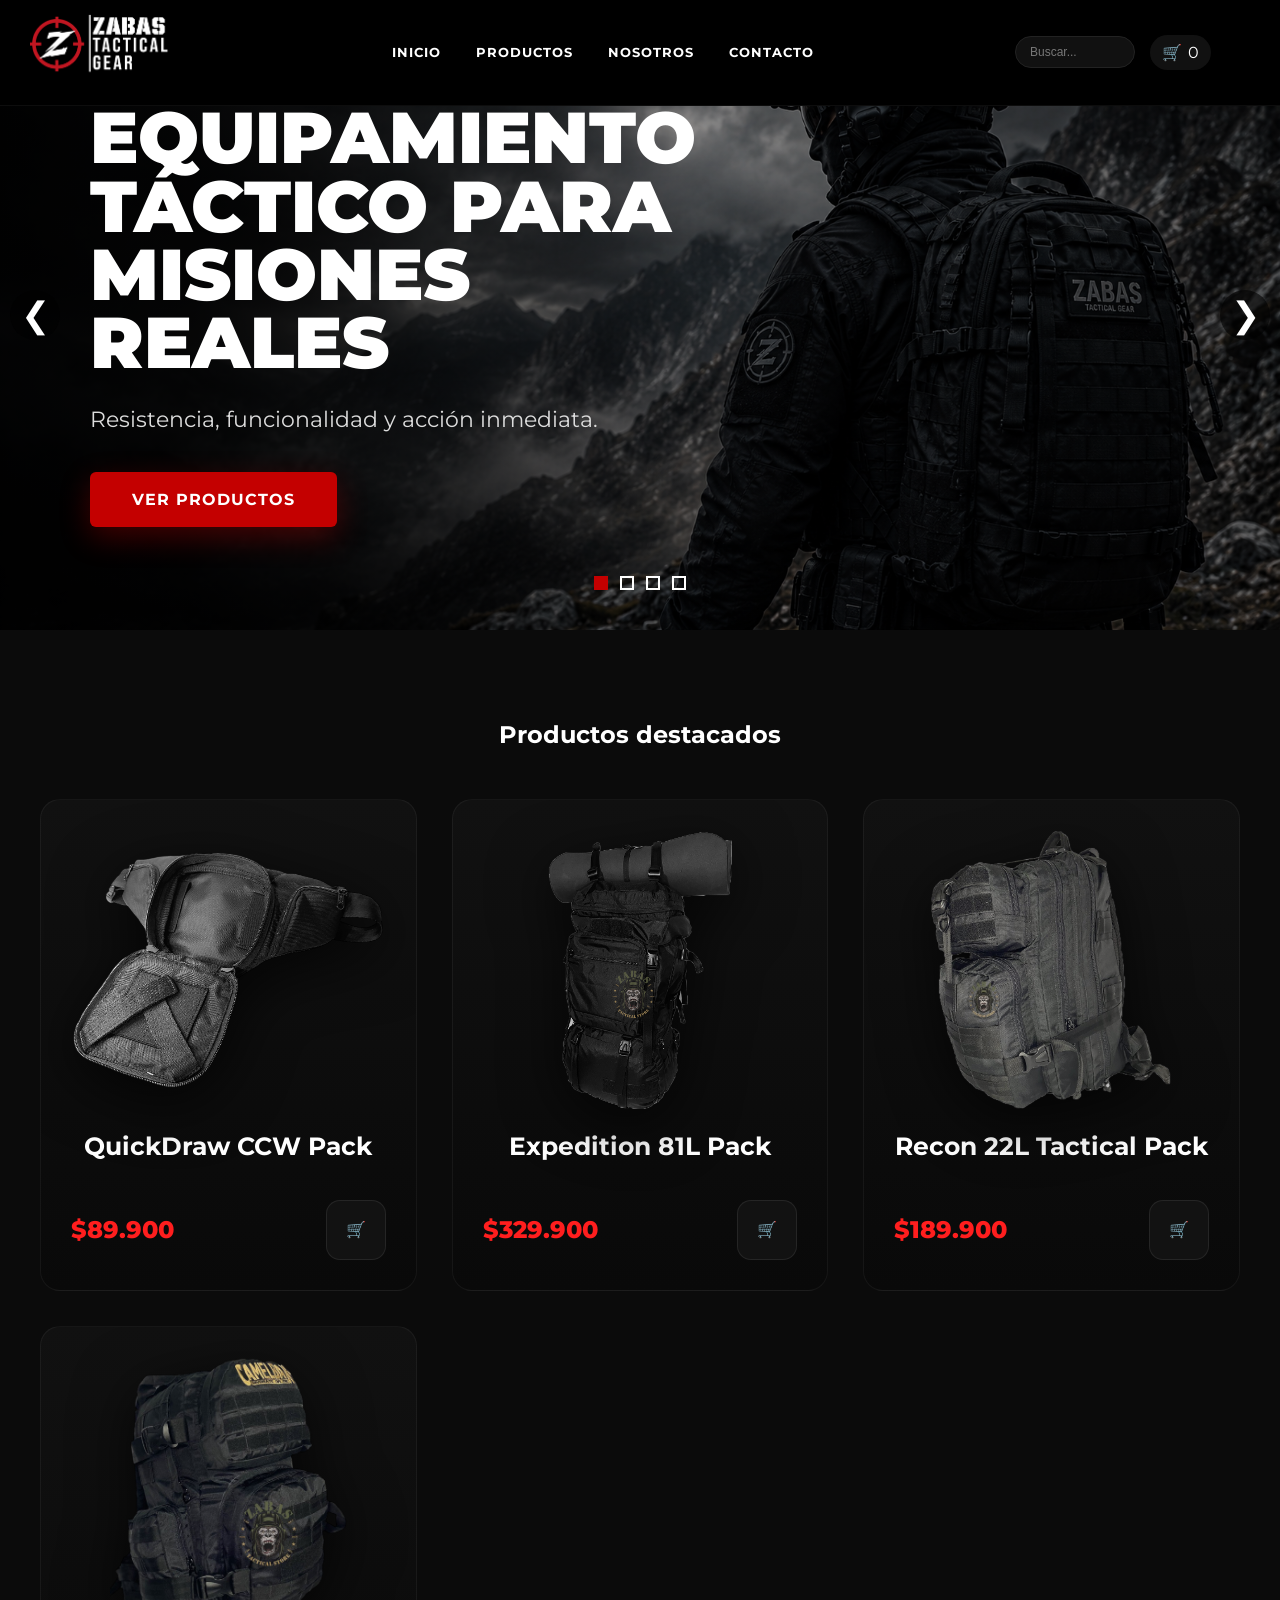
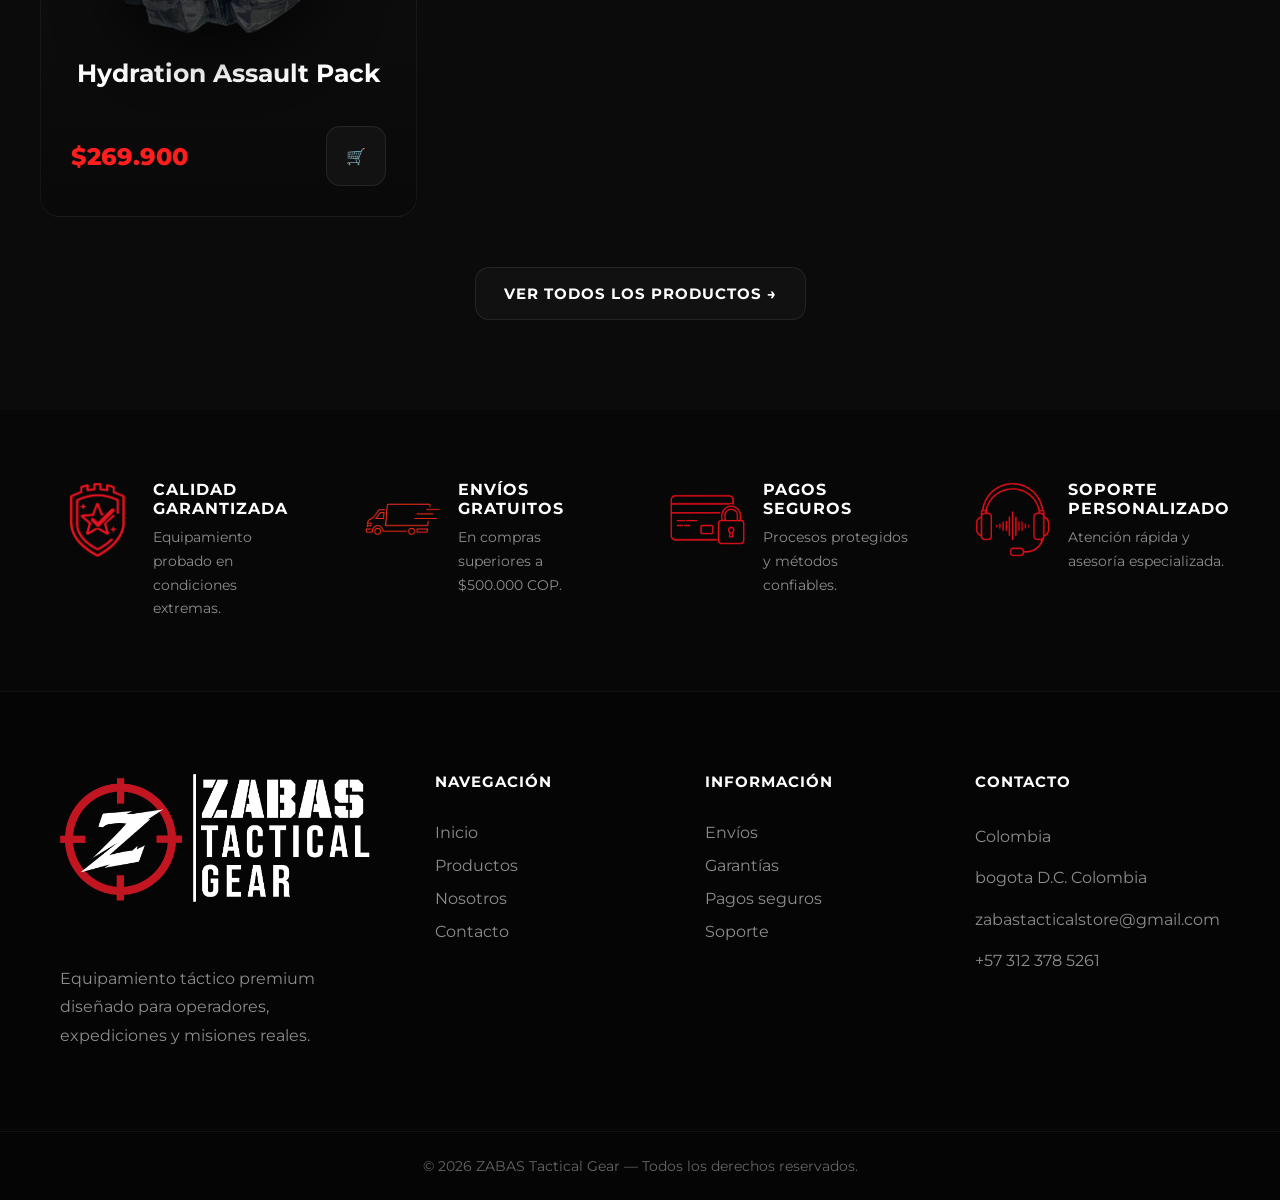
==== commit 6de694ba: "a" ====
--- a/index.html
+++ b/index.html
@@ -295,6 +295,7 @@
 
     <script src="js/carrito.js"></script>
     <script src="/js/loader.js"></script>
+    <script src="js/carrito.js"></script>
 
 
     <div id="footer"></div>
--- a/css/style.css
+++ b/css/style.css
@@ -57,24 +57,9 @@
 
 }
 
-.logo-area {
-
-    min-width: 180px;
-
-}
-
-.header-right {
-
-    display: flex;
-    padding-right: 10px;
-
-    justify-content: flex-end;
-
-    align-items: center;
-
-    gap: 10px;
-
-}
+
+
+
 
 .logo-area {
     display: flex;
@@ -129,9 +114,25 @@
     color: white;
 }
 
+
+.buscador input:focus {
+
+    border: 1px solid #c40000;
+
+}
+
+.buscador input::placeholder {
+
+    color: #777;
+
+}
+
+
+
+
 .buscador input {
 
-    width: 110px;
+    width: 120px;
 
     background: #111;
 
@@ -139,7 +140,7 @@
 
     color: white;
 
-    padding: 8px 12px;
+    padding: 8px 14px;
 
     border-radius: 50px;
 
@@ -147,54 +148,15 @@
 
     font-size: 12px;
 
-    transition: 0.3s;
-
-}
-
-.buscador input:focus {
-
-    border: 1px solid #c40000;
-
-}
-
-.buscador input::placeholder {
-
-    color: #777;
-
-}
-
-
-
-
-.buscador input {
-
-    width: 120px;
-
-    background: #111;
-
-    border: 1px solid #222;
-
-    color: white;
-
-    padding: 8px 14px;
-
-    border-radius: 50px;
-
-    outline: none;
-
-    font-size: 12px;
-
 }
 
 .header-right {
 
     display: flex;
 
-    justify-content: flex-end;
-
     align-items: center;
 
-    gap: 12px;
+    gap: 15px;
 
 }
 
@@ -906,15 +868,15 @@
 
 }
 
-.precio{
-
-    color:#ff1e1e;
-
-    font-size:42px;
-
-    font-weight:900;
-
-    margin:25px 0;
+.precio {
+
+    color: #ff1e1e;
+
+    font-size: 42px;
+
+    font-weight: 900;
+
+    margin: 25px 0;
 
 }
 
@@ -932,41 +894,41 @@
 
 }
 
-.zoom-container{
-
-    background:#0a0a0a;
-
-    border:1px solid rgba(255,255,255,0.05);
-
-    border-radius:28px;
-
-    height:720px;
-
-    width:100%;
-
-    display:flex;
-
-    align-items:center;
-
-    justify-content:center;
-
-    overflow:hidden;
-
-    padding:40px;
-
-    cursor:zoom-in;
-
-}
-
-.img-principal{
-
-    max-width:100%;
-
-    max-height:650px;
-
-    object-fit:contain;
-
-    transition:transform 0.4s ease;
+.zoom-container {
+
+    background: #0a0a0a;
+
+    border: 1px solid rgba(255, 255, 255, 0.05);
+
+    border-radius: 28px;
+
+    height: 720px;
+
+    width: 100%;
+
+    display: flex;
+
+    align-items: center;
+
+    justify-content: center;
+
+    overflow: hidden;
+
+    padding: 40px;
+
+    cursor: zoom-in;
+
+}
+
+.img-principal {
+
+    max-width: 100%;
+
+    max-height: 650px;
+
+    object-fit: contain;
+
+    transition: transform 0.4s ease;
 
 }
 
@@ -1017,20 +979,6 @@
 .info-producto {
 
     padding-top: 40px;
-
-}
-
-.titulo-producto {
-
-    font-size: 88px;
-
-    line-height: 0.95;
-
-    font-weight: 900;
-
-    text-transform: uppercase;
-
-    margin-bottom: 30px;
 
 }
 
@@ -1065,103 +1013,103 @@
 /* ACCIONES PRODUCTO */
 /* ===================================== */
 
-.acciones-producto{
-
-    display:flex;
-
-    align-items:center;
-
-    gap:20px;
-
-    margin-top:40px;
-
-}
-
-.cantidad-selector{
-
-    display:flex;
-
-    align-items:center;
-
-    background:#0f0f0f;
-
-    border:1px solid rgba(255,255,255,0.08);
-
-    border-radius:14px;
-
-    overflow:hidden;
-
-}
-
-.cantidad-selector button{
-
-    width:55px;
-
-    height:55px;
-
-    background:none;
-
-    border:none;
-
-    color:white;
-
-    font-size:24px;
-
-    cursor:pointer;
-
-    transition:0.3s ease;
-
-}
-
-.cantidad-selector button:hover{
-
-    background:#181818;
-
-    color:#ff1e1e;
-
-}
-
-.cantidad-selector span{
-
-    width:55px;
-
-    text-align:center;
-
-    font-size:18px;
-
-    font-weight:700;
-
-}
-
-.boton-comprar{
-
-    height:55px;
-
-    padding:0 40px;
-
-    background:#c40000;
-
-    color:white;
-
-    border:none;
-
-    border-radius:14px;
-
-    font-size:16px;
-
-    font-weight:800;
-
-    cursor:pointer;
-
-    transition:0.3s ease;
-
-}
-
-.boton-comprar:hover{
-
-    background:#ff1e1e;
-
-    transform:translateY(-2px);
+.acciones-producto {
+
+    display: flex;
+
+    align-items: center;
+
+    gap: 20px;
+
+    margin-top: 40px;
+
+}
+
+.cantidad-selector {
+
+    display: flex;
+
+    align-items: center;
+
+    background: #0f0f0f;
+
+    border: 1px solid rgba(255, 255, 255, 0.08);
+
+    border-radius: 14px;
+
+    overflow: hidden;
+
+}
+
+.cantidad-selector button {
+
+    width: 55px;
+
+    height: 55px;
+
+    background: none;
+
+    border: none;
+
+    color: white;
+
+    font-size: 24px;
+
+    cursor: pointer;
+
+    transition: 0.3s ease;
+
+}
+
+.cantidad-selector button:hover {
+
+    background: #181818;
+
+    color: #ff1e1e;
+
+}
+
+.cantidad-selector span {
+
+    width: 55px;
+
+    text-align: center;
+
+    font-size: 18px;
+
+    font-weight: 700;
+
+}
+
+.boton-comprar {
+
+    height: 55px;
+
+    padding: 0 40px;
+
+    background: #c40000;
+
+    color: white;
+
+    border: none;
+
+    border-radius: 14px;
+
+    font-size: 16px;
+
+    font-weight: 800;
+
+    cursor: pointer;
+
+    transition: 0.3s ease;
+
+}
+
+.boton-comprar:hover {
+
+    background: #ff1e1e;
+
+    transform: translateY(-2px);
 
 }
 
@@ -1169,46 +1117,47 @@
 /* BENEFICIOS PRODUCTO */
 /* ===================================== */
 
-.beneficios-producto{
-
-    display:flex;
-
-    gap:40px;
-
-    margin-top:35px;
-
-    flex-wrap:wrap;
-
-}
-
-.beneficios-producto div{
-
-    display:flex;
-
-    align-items:center;
-
-    gap:10px;
-
-    color:#9a9a9a;
-
-    font-size:15px;
-
-}
-.beneficios-producto img{
-
-    width:26px;
-
-    height:26px;
-
-    object-fit:contain;
-
-}
-
-.beneficios-producto span{
-
-    max-width:120px;
-
-    line-height:1.4;
+.beneficios-producto {
+
+    display: flex;
+
+    gap: 40px;
+
+    margin-top: 35px;
+
+    flex-wrap: wrap;
+
+}
+
+.beneficios-producto div {
+
+    display: flex;
+
+    align-items: center;
+
+    gap: 10px;
+
+    color: #9a9a9a;
+
+    font-size: 15px;
+
+}
+
+.beneficios-producto img {
+
+    width: 26px;
+
+    height: 26px;
+
+    object-fit: contain;
+
+}
+
+.beneficios-producto span {
+
+    max-width: 120px;
+
+    line-height: 1.4;
 
 }
 
@@ -1216,275 +1165,588 @@
 /* RELACIONADOS PREMIUM */
 /* ===================================== */
 
-.relacionados{
-
-    padding:100px 80px;
-
-    background:#070707;
-
-}
-
-.relacionados h2{
-
-    font-size:42px;
-
-    text-align:center;
-
-    margin-bottom:60px;
-
-    text-transform:uppercase;
-
-    font-weight:900;
-
-}
-
-.grid-relacionados{
-
-    display:grid;
+.relacionados {
+
+    padding: 100px 80px;
+
+    background: #070707;
+
+}
+
+.relacionados h2 {
+
+    font-size: 42px;
+
+    text-align: center;
+
+    margin-bottom: 60px;
+
+    text-transform: uppercase;
+
+    font-weight: 900;
+
+}
+
+.grid-relacionados {
+
+    display: grid;
 
     grid-template-columns:
-    repeat(auto-fit, minmax(320px, 1fr));
-
-    gap:35px;
-
-}
-
-.producto-card{
+        repeat(auto-fit, minmax(320px, 1fr));
+
+    gap: 35px;
+
+}
+
+.producto-card {
 
     background:
-    linear-gradient(
-    180deg,
-    #111 0%,
-    #090909 100%
-    );
-
-    border:1px solid rgba(255,255,255,0.05);
-
-    border-radius:24px;
-
-    padding:30px;
-
-    transition:0.4s ease;
-
-    overflow:hidden;
-
-    display:flex;
-
-    flex-direction:column;
-
-    justify-content:space-between;
-
-    min-height:420px;
-
-}
-
-.producto-card:hover{
-
-    transform:translateY(-10px);
+        linear-gradient(180deg,
+            #111 0%,
+            #090909 100%);
+
+    border: 1px solid rgba(255, 255, 255, 0.05);
+
+    border-radius: 24px;
+
+    padding: 30px;
+
+    transition: 0.4s ease;
+
+    overflow: hidden;
+
+    display: flex;
+
+    flex-direction: column;
+
+    justify-content: space-between;
+
+    min-height: 420px;
+
+}
+
+.producto-card:hover {
+
+    transform: translateY(-10px);
 
     border-color:
-    rgba(255,0,0,0.3);
+        rgba(255, 0, 0, 0.3);
 
     box-shadow:
 
-    0 0 30px rgba(255,0,0,0.08),
-
-    0 20px 50px rgba(0,0,0,0.65);
-
-}
-
-.producto-card img{
-
-    width:100%;
-
-    height:240px;
-
-    object-fit:contain;
-
-    transition:0.5s ease;
+        0 0 30px rgba(255, 0, 0, 0.08),
+
+        0 20px 50px rgba(0, 0, 0, 0.65);
+
+}
+
+.producto-card img {
+
+    width: 100%;
+
+    height: 240px;
+
+    object-fit: contain;
+
+    transition: 0.5s ease;
 
     filter:
-    drop-shadow(
-    0 15px 30px rgba(0,0,0,0.7)
-    );
-
-}
-
-.producto-card:hover img{
-
-    transform:scale(1.05);
-
-}
-
-.producto-card h3{
-
-    color:white;
-
-    font-size:26px;
-
-    margin:20px 0;
-
-    line-height:1.3;
-
-}
-
-.producto-footer{
-
-    display:flex;
-
-    align-items:center;
-
-    justify-content:space-between;
-
-    margin-top:25px;
-
-}
-
-.producto-footer p{
-
-    color:#ff1e1e;
-
-    font-size:24px;
-
-    font-weight:800;
-
-}
-
-.producto-card .btn-producto{
-
-    display:flex;
-
-    align-items:center;
-
-    justify-content:center;
-
-    width:55px;
-
-    height:55px;
-
-    background:#121212;
-
-    border:1px solid rgba(255,255,255,0.08);
-
-    border-radius:14px;
-
-    transition:0.3s ease;
-
-}
-
-.producto-card .btn-producto:hover{
-
-    background:#c40000;
-
-    border-color:#c40000;
-
-}
-
-/* ===================================== */
-/* CONTACTO */
-/* ===================================== */
-
-.contacto {
-    max-width: 1200px;
-    margin: auto;
-    padding: 60px 20px;
-}
-
-.contenedor-contacto {
+        drop-shadow(0 15px 30px rgba(0, 0, 0, 0.7));
+
+}
+
+.producto-card:hover img {
+
+    transform: scale(1.05);
+
+}
+
+.producto-card h3 {
+
+    color: white;
+
+    font-size: 26px;
+
+    margin: 20px 0;
+
+    line-height: 1.3;
+
+}
+
+.producto-footer {
+
+    display: flex;
+
+    align-items: center;
+
+    justify-content: space-between;
+
+    margin-top: 25px;
+
+}
+
+.producto-footer p {
+
+    color: #ff1e1e;
+
+    font-size: 24px;
+
+    font-weight: 800;
+
+}
+
+.producto-card .btn-producto {
+
+    display: flex;
+
+    align-items: center;
+
+    justify-content: center;
+
+    width: 55px;
+
+    height: 55px;
+
+    background: #121212;
+
+    border: 1px solid rgba(255, 255, 255, 0.08);
+
+    border-radius: 14px;
+
+    transition: 0.3s ease;
+
+}
+
+.producto-card .btn-producto:hover {
+
+    background: #c40000;
+
+    border-color: #c40000;
+
+}
+
+/* ===================================== */
+/* HERO CONTACTO */
+/* ===================================== */
+
+.hero-contacto {
+
+    position: relative;
+
+    width: 100%;
+
+    min-height: 70vh;
+
+    background:
+
+        linear-gradient(rgba(0, 0, 0, 0.75),
+            rgba(0, 0, 0, 0.88)),
+
+        url("../img/equipo.png");
+
+    background-size: cover;
+
+    background-position: center;
+
+    display: flex;
+
+    align-items: center;
+
+    padding: 120px 8%;
+
+    overflow: hidden;
+
+}
+
+.overlay-contacto {
+
+    position: absolute;
+
+    inset: 0;
+
+    background:
+        radial-gradient(circle at center,
+            rgba(0, 0, 0, 0.1),
+            rgba(0, 0, 0, 0.8));
+
+}
+
+.contenido-contacto {
+
+    position: relative;
+
+    z-index: 2;
+
+    max-width: 800px;
+
+}
+
+.mini-contacto {
+
+    color: #c40000;
+
+    font-size: 15px;
+
+    font-weight: 700;
+
+    letter-spacing: 4px;
+
+    margin-bottom: 25px;
+
+    text-transform: uppercase;
+
+}
+
+.hero-contacto h1 {
+
+    font-size: 95px;
+
+    line-height: 0.9;
+
+    text-transform: uppercase;
+
+    margin-bottom: 30px;
+
+    font-weight: 900;
+
+}
+
+.hero-contacto p {
+
+    color: #d0d0d0;
+
+    font-size: 21px;
+
+    line-height: 1.7;
+
+    max-width: 650px;
+
+}
+
+/* ===================================== */
+/* CONTACTO GRID */
+/* ===================================== */
+
+.contacto-zabas {
+
+    padding: 100px 8%;
+
+    background: #050505;
+
+}
+
+.contacto-grid {
+
     display: grid;
+
     grid-template-columns: 1fr 1fr;
-    gap: 40px;
-    max-width: 1100px;
-    margin: auto;
-}
+
+    gap: 50px;
+
+    align-items: start;
+
+}
+
+/* ===================================== */
+/* INFO */
+/* ===================================== */
 
 .info-contacto {
-    background: #1a1a1a;
-    padding: 30px;
-    border-radius: 8px;
-    color: #ccc;
-}
-
-.info-contacto h3 {
-    margin-bottom: 20px;
-}
-
-.info-contacto p {
-    margin-bottom: 10px;
-}
+
+    background: #0c0c0c;
+
+    border-radius: 28px;
+
+    padding: 55px;
+
+    border: 1px solid rgba(255, 255, 255, 0.05);
+
+}
+
+.info-contacto h2 {
+
+    font-size: 68px;
+
+    line-height: 1;
+
+    margin-bottom: 30px;
+
+}
+
+.texto-info {
+
+    color: #bdbdbd;
+
+    line-height: 1.8;
+
+    margin-bottom: 45px;
+
+    font-size: 18px;
+
+}
+
+.item-contacto {
+
+    display: flex;
+
+    align-items: center;
+
+    gap: 18px;
+
+    margin-bottom: 25px;
+
+    color: #d0d0d0;
+
+    font-size: 18px;
+
+}
+
+.item-contacto span {
+
+    width: 55px;
+
+    height: 55px;
+
+    background: #111;
+
+    border-radius: 16px;
+
+    display: flex;
+
+    align-items: center;
+
+    justify-content: center;
+
+    font-size: 22px;
+
+    border: 1px solid rgba(255, 255, 255, 0.05);
+
+}
+
+.redes-contacto {
+
+    display: flex;
+
+    gap: 20px;
+
+    margin-top: 40px;
+
+}
+
+.redes-contacto a {
+
+    text-decoration: none;
+
+    color: white;
+
+    border: 1px solid rgba(255, 255, 255, 0.08);
+
+    padding: 14px 24px;
+
+    border-radius: 14px;
+
+    transition: 0.3s ease;
+
+}
+
+.redes-contacto a:hover {
+
+    background: #c40000;
+
+    border-color: #c40000;
+
+}
+
+/* ===================================== */
+/* FORMULARIO */
+/* ===================================== */
 
 .formulario-contacto {
+
+    background: #0c0c0c;
+
+    border-radius: 28px;
+
+    padding: 55px;
+
+    border: 1px solid rgba(255, 255, 255, 0.05);
+
+}
+
+.formulario-contacto h3 {
+
+    font-size: 42px;
+
+    margin-bottom: 35px;
+
+}
+
+.formulario-contacto form {
+
     display: flex;
+
     flex-direction: column;
-}
-
-.formulario-contacto input,
+
+    gap: 22px;
+
+}
+
+.formulario-contacto input {
+
+    width: 100%;
+
+    height: 65px;
+
+    background: #111;
+
+    border: none;
+
+    border-radius: 16px;
+
+    padding: 0 22px;
+
+    color: white;
+
+    font-size: 16px;
+
+    outline: none;
+
+}
+
 .formulario-contacto textarea {
 
-    padding: 12px;
-    margin-bottom: 15px;
-    border-radius: 6px;
-    border: 1px solid #ccc;
+    width: 100%;
+
+    height: 220px;
+
+    background: #111;
+
+    border: none;
+
+    border-radius: 16px;
+
+    padding: 22px;
+
+    color: white;
+
+    font-size: 16px;
+
+    resize: none;
+
+    outline: none;
+
+}
+
+.formulario-contacto input:focus,
+.formulario-contacto textarea:focus {
+
+    border: 1px solid #c40000;
 
 }
 
 .formulario-contacto button {
-    background: #b30000;
+
+    width: 100%;
+
+    height: 65px;
+
+    border: none;
+
+    border-radius: 16px;
+
+    background: #c40000;
+
     color: white;
-    border: none;
-    padding: 12px 20px;
+
+    font-weight: 700;
+
+    font-size: 16px;
+
     cursor: pointer;
-    border-radius: 5px;
+
+    transition: 0.3s ease;
+
 }
 
 .formulario-contacto button:hover {
-    background: #800000;
-}
-
-.mapa {
-    margin-top: 60px;
-}
-
-.redes-contacto {
-    margin-top: 40px;
-    padding-left: 20px;
-}
-
-.iconos-redes {
-    display: flex;
-    gap: 20px;
-    margin-top: 15px;
-}
-
-.iconos-redes a {
-    background: #1a1a1a;
-    padding: 10px 20px;
-    border-radius: 5px;
-    text-decoration: none;
-    color: white;
-    transition: 0.3s;
-}
-
-.iconos-redes a:hover {
-    background: #b30000;
-}
-
-.whatsapp-float {
-    position: fixed;
-    bottom: 20px;
-    right: 20px;
-    background: #25D366;
-    color: white;
-    padding: 15px 20px;
-    border-radius: 50px;
-    text-decoration: none;
-    font-weight: bold;
-    box-shadow: 0 5px 10px rgba(0, 0, 0, 0.3);
-    z-index: 1000;
-}
-
-.whatsapp-float:hover {
-    background: #1ebe5d;
+
+    background: #ff0000;
+
+    transform: translateY(-4px);
+
+}
+
+/* ===================================== */
+/* RESPONSIVE */
+/* ===================================== */
+
+@media(max-width:1100px) {
+
+    .contacto-grid {
+
+        grid-template-columns: 1fr;
+
+    }
+
+}
+
+@media(max-width:768px) {
+
+    .hero-contacto {
+
+        min-height: 60vh;
+
+        padding: 120px 6%;
+
+    }
+
+    .hero-contacto h1 {
+
+        font-size: 58px;
+
+    }
+
+    .hero-contacto p {
+
+        font-size: 18px;
+
+    }
+
+    .info-contacto h2 {
+
+        font-size: 48px;
+
+    }
+
+    .formulario-contacto h3 {
+
+        font-size: 32px;
+
+    }
+
+    .info-contacto,
+    .formulario-contacto {
+
+        padding: 35px;
+
+    }
+
+    .redes-contacto {
+
+        flex-wrap: wrap;
+
+    }
+
+    .header-right {
+
+        display: flex;
+
+        align-items: center;
+
+        gap: 15px;
+
+    }
+
 }
 
 /* ===================================== */
@@ -1605,33 +1867,206 @@
 
 @media (max-width:768px) {
 
+
+    /* ===================================== */
+    /* HEADER MOBILE FIX */
+    /* ===================================== */
+
+    /* ===================================== */
+    /* HEADER MOBILE FIX */
+    /* ===================================== */
+
     .header {
+
+        display: flex;
+
+        justify-content: space-between;
+
+        align-items: center;
+
+        width: 100%;
+
+        padding: 15px 20px;
+
+    }
+
+    .logo-area {
+
+        min-width: auto;
+
+    }
+
+
+    /* OCULTAR BUSCADOR */
+
+    .buscador {
+
+        display: none;
+
+    }
+
+    /* MENU MOBILE */
+
+    .menu {
+
+        position: fixed;
+
+        top: 0;
+
+        right: -100%;
+
+        width: 260px;
+
+        height: 100vh;
+
+        background: #050505;
+
         flex-direction: column;
+
+        align-items: flex-start;
+
+        justify-content: flex-start;
+
+        padding: 120px 35px;
+
+        gap: 30px;
+
+        transition: 0.4s ease;
+
+        z-index: 999;
+
+    }
+
+    .menu.active {
+
+        right: 0;
+
+    }
+
+    /* HAMBURGUESA */
+
+
+
+    /* ===================================== */
+    /* FOOTER MOBILE FIX */
+    /* ===================================== */
+
+    .footer-top {
+
+        grid-template-columns: 1fr;
+
+        gap: 40px;
+
+        padding: 60px 25px;
+
+    }
+
+    .footer-brand img {
+
+        width: 220px;
+
+    }
+
+    /* EVITAR SCROLL HORIZONTAL */
+
+    body {
+
+        overflow-x: hidden;
+
+    }
+
+    .logo-area {
+
+        min-width: auto;
+
+    }
+
+
+    /* OCULTAR BUSCADOR */
+
+    .buscador {
+
+        display: none;
+
+    }
+
+    /* MENU MOBILE */
+
+    .menu {
+
+        position: fixed;
+
+        top: 0;
+
+        right: -100%;
+
+        width: 260px;
+
+        height: 100vh;
+
+        background: #050505;
+
+        flex-direction: column;
+
+        align-items: flex-start;
+
+        justify-content: flex-start;
+
+        padding: 120px 35px;
+
+        gap: 30px;
+
+        transition: 0.4s ease;
+
+        z-index: 999;
+
+    }
+
+    .menu.active {
+
+        right: 0;
+
+    }
+
+
+
+    /* ===================================== */
+    /* FOOTER MOBILE FIX */
+    /* ===================================== */
+
+    .footer-top {
+
+        grid-template-columns: 1fr;
+
+        gap: 40px;
+
+        padding: 60px 25px;
+
+    }
+
+    .footer-brand img {
+
+        width: 220px;
+
+    }
+
+    /* EVITAR SCROLL HORIZONTAL */
+
+    body {
+
+        overflow-x: hidden;
+
+    }
+
+    .header {
+
         align-items: center;
         gap: 15px;
     }
 
-    .hamburguesa {
-        display: block;
-    }
-
-    .menu {
-
-        display: flex;
-
-        align-items: center;
-
-        justify-content: center;
-
-        gap: 30px;
-
-        flex: 1;
-
-    }
-
-    .menu.activo {
-        display: flex;
-    }
+
+
+
 
     .menu a {
         padding: 10px 0;
@@ -1709,47 +2144,47 @@
         font-size: 14px;
     }
 
-    
-
-}
-
-
-           /* ===================================== */
+
+
+}
+
+
+/* ===================================== */
 /* CATÁLOGO */
 /* ===================================== */
 
-.catalogo{
-
-    padding:140px 60px 100px;
-
-    background:#050505;
-
-    min-height:100vh;
-
-}
-
-.catalogo h1{
-
-    color:white;
-
-    font-size:52px;
-
-    margin-bottom:60px;
-
-    text-align:center;
-
-    font-weight:900;
-
-}
-
-.grid-productos{
-
-    display:grid;
+.catalogo {
+
+    padding: 140px 60px 100px;
+
+    background: #050505;
+
+    min-height: 100vh;
+
+}
+
+.catalogo h1 {
+
+    color: white;
+
+    font-size: 52px;
+
+    margin-bottom: 60px;
+
+    text-align: center;
+
+    font-weight: 900;
+
+}
+
+.grid-productos {
+
+    display: grid;
 
     grid-template-columns:
-    repeat(auto-fit, minmax(280px, 1fr));
-
-    gap:35px;
+        repeat(auto-fit, minmax(280px, 1fr));
+
+    gap: 35px;
 
 }
 
@@ -1757,72 +2192,71 @@
 /* HERO CATÁLOGO */
 /* ===================================== */
 
-.hero-catalogo{
-
-    position:relative;
-
-    height:340px;
+.hero-catalogo {
+
+    position: relative;
+
+    height: 340px;
 
     background:
-    url('../img/bg-tactical.jpg')
-    center/cover;
-
-    display:flex;
-
-    align-items:center;
-
-    padding:0 80px;
-
-}
-
-.overlay-catalogo{
-
-    position:absolute;
-
-    inset:0;
+        url('../img/equipo.png') center/cover;
+
+    display: flex;
+
+    align-items: center;
+
+    padding: 0 80px;
+
+}
+
+.overlay-catalogo {
+
+    position: absolute;
+
+    inset: 0;
 
     background:
-    rgba(0,0,0,0.7);
-
-}
-
-.contenido-catalogo{
-
-    position:relative;
-
-    z-index:2;
-
-}
-
-.breadcrumb{
-
-    color:#8a8a8a;
-
-    margin-bottom:20px;
-
-}
-
-.hero-catalogo h1{
-
-    font-size:78px;
-
-    font-weight:900;
-
-    color:white;
-
-    margin-bottom:20px;
-
-}
-
-.texto-catalogo{
-
-    color:#b3b3b3;
-
-    font-size:18px;
-
-    max-width:600px;
-
-    line-height:1.7;
+        rgba(0, 0, 0, 0.7);
+
+}
+
+.contenido-catalogo {
+
+    position: relative;
+
+    z-index: 2;
+
+}
+
+.breadcrumb {
+
+    color: #8a8a8a;
+
+    margin-bottom: 20px;
+
+}
+
+.hero-catalogo h1 {
+
+    font-size: 78px;
+
+    font-weight: 900;
+
+    color: white;
+
+    margin-bottom: 20px;
+
+}
+
+.texto-catalogo {
+
+    color: #b3b3b3;
+
+    font-size: 18px;
+
+    max-width: 600px;
+
+    line-height: 1.7;
 
 }
 
@@ -1830,133 +2264,133 @@
 /* CATÁLOGO PREMIUM */
 /* ===================================== */
 
-.catalogo-premium{
-
-    display:grid;
+.catalogo-premium {
+
+    display: grid;
 
     grid-template-columns:
-    300px 1fr;
-
-    gap:40px;
-
-    padding:60px;
-
-    background:#050505;
-
-}
-
-.sidebar-catalogo{
-
-    background:#0c0c0c;
-
-    border:1px solid rgba(255,255,255,0.05);
-
-    border-radius:24px;
-
-    padding:30px;
-
-    height:max-content;
-
-}
-
-.sidebar-catalogo h3{
-
-    color:white;
-
-    margin-bottom:25px;
-
-    font-size:20px;
-
-}
-
-.sidebar-catalogo ul{
-
-    list-style:none;
-
-}
-
-.sidebar-catalogo li{
-
-    color:#a1a1a1;
-
-    margin-bottom:18px;
-
-    cursor:pointer;
-
-    transition:0.3s;
-
-}
-
-.sidebar-catalogo li:hover{
-
-    color:#ff2a2a;
-
-}
-
-.btn-filtro{
-
-    width:100%;
-
-    margin-top:30px;
-
-    height:55px;
-
-    border:none;
-
-    border-radius:14px;
-
-    background:#121212;
-
-    color:white;
-
-    cursor:pointer;
+        300px 1fr;
+
+    gap: 40px;
+
+    padding: 60px;
+
+    background: #050505;
+
+}
+
+.sidebar-catalogo {
+
+    background: #0c0c0c;
+
+    border: 1px solid rgba(255, 255, 255, 0.05);
+
+    border-radius: 24px;
+
+    padding: 30px;
+
+    height: max-content;
+
+}
+
+.sidebar-catalogo h3 {
+
+    color: white;
+
+    margin-bottom: 25px;
+
+    font-size: 20px;
+
+}
+
+.sidebar-catalogo ul {
+
+    list-style: none;
+
+}
+
+.sidebar-catalogo li {
+
+    color: #a1a1a1;
+
+    margin-bottom: 18px;
+
+    cursor: pointer;
+
+    transition: 0.3s;
+
+}
+
+.sidebar-catalogo li:hover {
+
+    color: #ff2a2a;
+
+}
+
+.btn-filtro {
+
+    width: 100%;
+
+    margin-top: 30px;
+
+    height: 55px;
+
+    border: none;
+
+    border-radius: 14px;
+
+    background: #121212;
+
+    color: white;
+
+    cursor: pointer;
 
 }
 
 /* TOP */
 
-.top-catalogo{
-
-    display:flex;
-
-    justify-content:space-between;
-
-    align-items:center;
-
-    margin-bottom:35px;
-
-}
-
-.top-catalogo p{
-
-    color:#8a8a8a;
-
-}
-
-.top-catalogo select{
-
-    background:#111;
-
-    border:none;
-
-    color:white;
-
-    padding:12px 18px;
-
-    border-radius:12px;
+.top-catalogo {
+
+    display: flex;
+
+    justify-content: space-between;
+
+    align-items: center;
+
+    margin-bottom: 35px;
+
+}
+
+.top-catalogo p {
+
+    color: #8a8a8a;
+
+}
+
+.top-catalogo select {
+
+    background: #111;
+
+    border: none;
+
+    color: white;
+
+    padding: 12px 18px;
+
+    border-radius: 12px;
 
 }
 
 /* GRID */
 
-.grid-productos{
-
-    display:grid;
+.grid-productos {
+
+    display: grid;
 
     grid-template-columns:
-    repeat(auto-fit, minmax(280px,1fr));
-
-    gap:30px;
+        repeat(auto-fit, minmax(280px, 1fr));
+
+    gap: 30px;
 
 }
 
@@ -1964,88 +2398,1700 @@
 /* CARDS CATÁLOGO */
 /* ===================================== */
 
-.card-catalogo{
-
-    position:relative;
+.card-catalogo {
+
+    position: relative;
 
     background:
-    linear-gradient(
-    180deg,
-    #111 0%,
-    #090909 100%
-    );
-
-    border:1px solid rgba(255,255,255,0.05);
-
-    border-radius:24px;
-
-    overflow:hidden;
-
-    transition:0.45s ease;
-
-    padding:28px;
-
-    display:flex;
-
-    flex-direction:column;
-
-    justify-content:space-between;
-
-    min-height:420px;
-
-}
-
-.card-catalogo:hover{
+        linear-gradient(180deg,
+            #111 0%,
+            #090909 100%);
+
+    border: 1px solid rgba(255, 255, 255, 0.05);
+
+    border-radius: 24px;
+
+    overflow: hidden;
+
+    transition: 0.45s ease;
+
+    padding: 28px;
+
+    display: flex;
+
+    flex-direction: column;
+
+    justify-content: space-between;
+
+    min-height: 420px;
+
+}
+
+.card-catalogo:hover {
 
     transform:
-    translateY(-10px);
+        translateY(-10px);
 
     border-color:
-    rgba(255,0,0,0.25);
+        rgba(255, 0, 0, 0.25);
 
     box-shadow:
 
-    0 0 30px rgba(255,0,0,0.08),
-
-    0 20px 50px rgba(0,0,0,0.7);
-
-}
-
-.card-catalogo img{
-
-    width:100%;
-
-    height:260px;
-
-    object-fit:contain;
-
-    transition:0.5s ease;
+        0 0 30px rgba(255, 0, 0, 0.08),
+
+        0 20px 50px rgba(0, 0, 0, 0.7);
+
+}
+
+.card-catalogo img {
+
+    width: 100%;
+
+    height: 260px;
+
+    object-fit: contain;
+
+    transition: 0.5s ease;
 
     filter:
-    drop-shadow(
-    0 15px 30px rgba(0,0,0,0.7)
-    );
-
-}
-
-.card-catalogo:hover img{
-
-    transform:scale(1.06);
-
-}
-
-.card-catalogo h3{
-
-    color:white;
-
-    font-size:24px;
-
-    margin-top:22px;
-
-    margin-bottom:18px;
-
-    font-weight:700;
-
-    line-height:1.2;
+        drop-shadow(0 15px 30px rgba(0, 0, 0, 0.7));
+
+}
+
+.card-catalogo:hover img {
+
+    transform: scale(1.06);
+
+}
+
+.card-catalogo h3 {
+
+    color: white;
+
+    font-size: 24px;
+
+    margin-top: 22px;
+
+    margin-bottom: 18px;
+
+    font-weight: 700;
+
+    line-height: 1.2;
+
+}
+
+/* ===================================== */
+/* BUSCADOR CATÁLOGO */
+/* ===================================== */
+
+.input-buscador {
+
+    width: 100%;
+
+    height: 58px;
+
+    background: #111;
+
+    border: none;
+
+    border-radius: 16px;
+
+    padding: 0 20px;
+
+    color: white;
+
+    margin-bottom: 30px;
+
+    font-size: 15px;
+
+    outline: none;
+
+}
+
+.input-buscador::placeholder {
+
+    color: #666;
+
+
+}
+
+
+/* ===================================== */
+/* HERO NOSOTROS */
+/* ===================================== */
+
+.hero-nosotros {
+
+    position: relative;
+
+    width: 100%;
+
+    min-height: 85vh;
+
+    background:
+
+        linear-gradient(rgba(0, 0, 0, 0.75),
+            rgba(0, 0, 0, 0.85)),
+
+        url("../img/nevado.png");
+
+    background-size: cover;
+
+    background-position: center;
+
+    display: flex;
+
+    align-items: center;
+
+    padding: 80px 8%;
+
+    overflow: hidden;
+
+}
+
+.overlay-nosotros {
+
+    position: absolute;
+
+    inset: 0;
+
+    background:
+        radial-gradient(circle at center,
+            rgba(0, 0, 0, 0.1),
+            rgba(0, 0, 0, 0.7));
+
+}
+
+.bandera-linea {
+
+    position: absolute;
+
+    left: 0;
+
+    top: 0;
+
+    width: 6px;
+
+    height: 100%;
+
+    background: #c40000;
+
+    box-shadow:
+        0 0 25px rgba(196, 0, 0, 0.7);
+
+}
+
+.contenido-nosotros {
+
+    position: relative;
+
+    z-index: 2;
+
+    max-width: 850px;
+
+}
+
+.mini-texto {
+
+    color: #c40000;
+
+    font-size: 15px;
+
+    font-weight: 700;
+
+    letter-spacing: 4px;
+
+    margin-bottom: 25px;
+
+    text-transform: uppercase;
+
+}
+
+.hero-nosotros h1 {
+
+    font-size: 92px;
+
+    line-height: 0.9;
+
+    font-weight: 900;
+
+    text-transform: uppercase;
+
+    margin-bottom: 35px;
+
+    color: white;
+
+}
+
+.texto-nosotros {
+
+    max-width: 700px;
+
+    font-size: 22px;
+
+    line-height: 1.7;
+
+    color: #d0d0d0;
+
+    margin-bottom: 40px;
+
+}
+
+.btn-nosotros {
+
+    display: inline-flex;
+
+    align-items: center;
+
+    justify-content: center;
+
+    width: 260px;
+
+    height: 65px;
+
+    background: #c40000;
+
+    color: white;
+
+    text-decoration: none;
+
+    border-radius: 16px;
+
+    font-weight: 700;
+
+    transition: 0.3s ease;
+
+}
+
+.btn-nosotros:hover {
+
+    background: #ff0000;
+
+    transform: translateY(-5px);
+
+}
+
+/* ===================================== */
+/* HISTORIA */
+/* ===================================== */
+
+.historia-zabas {
+
+    padding: 90px 8%;
+
+    background: #050505;
+
+}
+
+.historia-grid {
+
+    display: grid;
+
+    grid-template-columns: 1.2fr 0.8fr;
+
+    gap: 60px;
+
+    align-items: start;
+
+}
+
+.subtitulo-seccion {
+
+    color: #c40000;
+
+    font-size: 14px;
+
+    font-weight: 700;
+
+    letter-spacing: 4px;
+
+    margin-bottom: 25px;
+
+}
+
+.historia-texto h2 {
+
+    font-size: 72px;
+
+    line-height: 1;
+
+    text-transform: uppercase;
+
+    margin-bottom: 40px;
+
+}
+
+.historia-texto p {
+
+    color: #bdbdbd;
+
+    line-height: 1.8;
+
+    font-size: 18px;
+
+    margin-bottom: 25px;
+
+}
+
+.historia-card {
+
+    background: #0d0d0d;
+
+    border-radius: 28px;
+
+    padding: 50px;
+
+    border: 1px solid rgba(255, 255, 255, 0.05);
+
+}
+
+.historia-card h3 {
+
+    color: #c40000;
+
+    font-size: 32px;
+
+    margin-bottom: 20px;
+
+}
+
+.historia-card p {
+
+    color: #bcbcbc;
+
+    line-height: 1.7;
+
+    margin-bottom: 35px;
+
+}
+
+/* ===================================== */
+/* VALORES */
+/* ===================================== */
+
+.valores-zabas {
+
+    padding: 90px 8%;
+
+    background: #080808;
+
+    text-align: center;
+
+}
+
+.valores-zabas h2 {
+
+    font-size: 72px;
+
+    margin-bottom: 70px;
+
+    text-transform: uppercase;
+
+}
+
+.grid-valores {
+
+    display: grid;
+
+    grid-template-columns:
+        repeat(4, 1fr);
+
+    gap: 30px;
+
+}
+
+.valor-box {
+
+    background: #101010;
+
+    border-radius: 24px;
+
+    padding: 50px 35px;
+
+    border: 1px solid rgba(255, 255, 255, 0.05);
+
+    transition: 0.4s ease;
+
+}
+
+.valor-box:hover {
+
+    transform: translateY(-10px);
+
+    border-color: #c40000;
+
+}
+
+.valor-box h3 {
+
+    color: #c40000;
+
+    font-size: 28px;
+
+    margin-bottom: 20px;
+
+}
+
+.valor-box p {
+
+    color: #bdbdbd;
+
+    line-height: 1.7;
+
+}
+
+/* ===================================== */
+/* CTA */
+/* ===================================== */
+
+.cta-nosotros {
+
+    padding: 100px 8%;
+
+    text-align: center;
+
+    background:
+
+        linear-gradient(rgba(0, 0, 0, 0.8),
+            rgba(0, 0, 0, 0.9)),
+
+        url("../img/equipo.png");
+
+    background-size: cover;
+
+    background-position: center;
+
+}
+
+.cta-nosotros h2 {
+
+    font-size: 90px;
+
+    line-height: 1;
+
+    text-transform: uppercase;
+
+    margin-bottom: 45px;
+
+}
+
+.btn-cta-nosotros {
+
+    display: inline-flex;
+
+    align-items: center;
+
+    justify-content: center;
+
+    width: 280px;
+
+    height: 65px;
+
+    background: #c40000;
+
+    color: white;
+
+    text-decoration: none;
+
+    border-radius: 16px;
+
+    font-weight: 700;
+
+    transition: 0.3s ease;
+
+}
+
+.btn-cta-nosotros:hover {
+
+    background: #ff0000;
+
+    transform: translateY(-5px);
+
+}
+
+/* ===================================== */
+/* RESPONSIVE */
+/* ===================================== */
+
+@media(max-width:1100px) {
+
+    .hero-nosotros h1 {
+
+        font-size: 80px;
+
+    }
+
+    .historia-grid {
+
+        grid-template-columns: 1fr;
+
+    }
+
+    .grid-valores {
+
+        grid-template-columns:
+            repeat(2, 1fr);
+
+    }
+
+}
+
+@media(max-width:768px) {
+
+    .hero-nosotros {
+
+        padding: 120px 6%;
+
+    }
+
+    .hero-nosotros h1 {
+
+        font-size: 56px;
+
+    }
+
+    .texto-nosotros {
+
+        font-size: 18px;
+
+    }
+
+    .historia-texto h2 {
+
+        font-size: 48px;
+
+    }
+
+    .valores-zabas h2 {
+
+        font-size: 50px;
+
+    }
+
+    .grid-valores {
+
+        grid-template-columns: 1fr;
+
+    }
+
+    .cta-nosotros h2 {
+
+        font-size: 55px;
+
+    }
+
+
+}
+
+/* ===================================== */
+/* EXPERIENCIA */
+/* ===================================== */
+
+.experiencia-zabas {
+
+    padding: 90px 8%;
+
+    background: #050505;
+
+}
+
+.experiencia-grid {
+
+    display: grid;
+
+    grid-template-columns: 2fr 1fr;
+
+    gap: 30px;
+
+    align-items: stretch;
+
+}
+
+.exp-card {
+
+    position: relative;
+
+    overflow: hidden;
+
+    border-radius: 28px;
+
+    min-height: 450px;
+
+    background: #111;
+
+}
+
+.exp-card img {
+
+    width: 100%;
+
+    height: 100%;
+
+    object-fit: cover;
+
+    display: block;
+
+    transition: 0.5s ease;
+
+}
+
+.exp-card:hover img {
+
+    transform: scale(1.05);
+
+}
+
+.exp-overlay {
+
+    position: absolute;
+
+    inset: 0;
+
+    display: flex;
+
+    flex-direction: column;
+
+    justify-content: flex-end;
+
+    padding: 40px;
+
+    background:
+
+        linear-gradient(transparent,
+            rgba(0, 0, 0, 0.92));
+
+}
+
+.exp-overlay h3 {
+
+    font-size: 42px;
+
+    text-transform: uppercase;
+
+    margin-bottom: 15px;
+
+}
+
+.exp-overlay p {
+
+    color: #d0d0d0;
+
+    line-height: 1.7;
+
+    max-width: 500px;
+
+}
+
+/* ===================================== */
+/* MAPA */
+/* ===================================== */
+
+.mapa-zabas {
+
+    padding: 0 8% 100px;
+
+    background: #050505;
+
+}
+
+.mapa-contenedor {
+
+    width: 100%;
+
+    height: 500px;
+
+    border-radius: 28px;
+
+    overflow: hidden;
+
+    border: 1px solid rgba(255, 255, 255, 0.05);
+
+    box-shadow:
+        0 0 40px rgba(0, 0, 0, 0.4);
+
+}
+
+.mapa-contenedor iframe {
+
+    width: 100%;
+
+    height: 100%;
+
+    border: none;
+
+    filter:
+        grayscale(1) invert(0.92) contrast(1.2);
+
+}
+
+/* ===================================== */
+/* RESPONSIVE GLOBAL */
+/* ===================================== */
+
+@media(max-width:992px) {
+
+    /* HERO */
+
+    .hero {
+
+        padding: 140px 6% 80px;
+
+        min-height: auto;
+
+        text-align: center;
+
+    }
+
+    .hero h1 {
+
+        font-size: 68px;
+
+        line-height: 0.95;
+
+    }
+
+    .hero p {
+
+        font-size: 18px;
+
+        max-width: 100%;
+
+    }
+
+    .hero-buttons {
+
+        justify-content: center;
+
+        flex-wrap: wrap;
+
+    }
+
+    /* GRID PRODUCTOS */
+
+    .grid {
+
+        grid-template-columns:
+            repeat(2, 1fr);
+
+    }
+
+    /* BENEFICIOS */
+
+    .beneficios-grid {
+
+        grid-template-columns:
+            repeat(2, 1fr);
+
+    }
+
+}
+
+/* ===================================== */
+/* MOBILE */
+/* ===================================== */
+
+@media(max-width:768px) {
+
+    /* NAVBAR */
+
+    /* HEADER MOBILE */
+
+    .header {
+
+        padding: 18px 5%;
+
+        justify-content: space-between;
+
+    }
+
+    .menu {
+
+        position: fixed;
+
+        top: 0;
+
+        right: -100%;
+
+        width: 280px;
+
+        height: 100vh;
+
+        background: #050505;
+
+        flex-direction: column;
+
+        align-items: flex-start;
+
+        justify-content: flex-start;
+
+        padding: 120px 40px;
+
+        gap: 30px;
+
+        transition: 0.4s ease;
+
+        z-index: 999;
+
+    }
+
+    .hamburguesa {
+
+        width: 45px;
+
+        height: 45px;
+
+        display: flex;
+
+        flex-direction: column;
+
+        justify-content: center;
+
+        align-items: center;
+
+        gap: 6px;
+
+        cursor: pointer;
+
+        z-index: 2000;
+
+    }
+
+
+    /* BUSCADOR */
+
+    .buscador {
+
+        display: none;
+
+    }
+
+    /* CARRITO */
+
+    .carrito-icono {
+
+        margin-right: 15px;
+
+    }
+
+
+
+    /* HERO */
+
+    .hero {
+
+        min-height: 70vh;
+
+        padding: 120px 5% 60px;
+
+    }
+
+    .hero-slide {
+
+        min-height: 70vh;
+
+        border-radius: 24px;
+
+        padding: 40px 25px;
+
+    }
+
+    .hero-slide h1 {
+
+        font-size: 52px;
+
+        line-height: 0.95;
+
+    }
+
+    .hero-slide p {
+
+        font-size: 16px;
+
+        max-width: 100%;
+
+    }
+
+    /* HEADER MOBILE */
+
+    .header {
+
+        padding: 18px 5%;
+
+        justify-content: space-between;
+
+    }
+
+
+
+    /* BUSCADOR */
+
+    .buscador {
+
+        display: none;
+
+    }
+
+    /* CARRITO */
+
+    .carrito-icono {
+
+        margin-right: 15px;
+
+    }
+
+    /* HAMBURGUESA */
+
+
+
+    /* HERO */
+
+    .hero {
+
+        min-height: 70vh;
+
+        padding: 120px 5% 60px;
+
+    }
+
+    .hero-slide {
+
+        min-height: 70vh;
+
+        border-radius: 24px;
+
+        padding: 40px 25px;
+
+    }
+
+    .hero-slide h1 {
+
+        font-size: 52px;
+
+        line-height: 0.95;
+
+    }
+
+    .hero-slide p {
+
+        font-size: 16px;
+
+        max-width: 100%;
+
+    }
+
+    .hero-buttons {
+
+        flex-direction: column;
+
+        align-items: flex-start;
+
+        gap: 15px;
+
+    }
+
+    /* BOTONES */
+
+    .btn-principal,
+    .btn-secundario {
+
+        width: 100%;
+
+        justify-content: center;
+
+    }
+
+    /* BOTONES */
+
+    .btn-principal,
+    .btn-secundario {
+
+        width: 100%;
+
+        justify-content: center;
+
+    }
+
+
+
+    .menu.active {
+
+        right: 0;
+
+    }
+
+
+
+    .navbar {
+
+        padding: 18px 6%;
+
+    }
+
+    .menu {
+
+        position: fixed;
+
+        top: 0;
+
+        right: -100%;
+
+        width: 280px;
+
+        height: 100vh;
+
+        background: #050505;
+
+        flex-direction: column;
+
+        align-items: flex-start;
+
+        padding: 120px 40px;
+
+        transition: 0.4s ease;
+
+        z-index: 999;
+
+    }
+
+    .menu.active {
+
+        right: 0;
+
+    }
+
+
+    /* HERO */
+
+    .hero {
+
+        padding-top: 140px;
+
+    }
+
+    .hero h1 {
+
+        font-size: 48px;
+
+    }
+
+    .hero p {
+
+        font-size: 16px;
+
+    }
+
+    .hero-buttons {
+
+        flex-direction: column;
+
+        align-items: center;
+
+    }
+
+    /* PRODUCTOS */
+
+    .productos {
+
+        padding: 80px 6%;
+
+    }
+
+    .grid {
+
+        grid-template-columns: 1fr;
+
+        gap: 25px;
+
+    }
+
+    .producto {
+
+        padding: 20px;
+
+    }
+
+    /* BENEFICIOS */
+
+    .beneficios {
+
+        padding: 80px 6%;
+
+    }
+
+    .beneficios-grid {
+
+        grid-template-columns: 1fr;
+
+    }
+
+    /* TITULOS */
+
+    h2 {
+
+        font-size: 42px !important;
+
+    }
+
+}
+
+/* ===================================== */
+/* HAMBURGUESA */
+/* ===================================== */
+
+
+
+.hamburguesa span {
+
+    display: block;
+
+    width: 28px;
+
+    height: 3px;
+
+    background: #ffffff;
+
+    border-radius: 20px;
+
+}
+
+
+
+
+/* ===================================== */
+/* RESPONSIVE PRODUCTOS */
+/* ===================================== */
+
+@media(max-width:992px) {
+
+    /* CATALOGO */
+
+    .catalogo-premium {
+
+        grid-template-columns: 1fr;
+
+        padding: 40px 20px;
+
+    }
+
+    .sidebar-catalogo {
+
+        width: 100%;
+
+    }
+
+    .grid-productos {
+
+        grid-template-columns:
+            repeat(2, 1fr);
+
+    }
+
+    /* PRODUCTO DETALLE */
+
+    .contenedor-producto {
+
+        grid-template-columns: 1fr;
+
+        gap: 40px;
+
+    }
+
+    .galeria {
+
+        grid-template-columns: 1fr;
+
+    }
+
+    .miniaturas {
+
+        flex-direction: row;
+
+        flex-wrap: wrap;
+
+        justify-content: center;
+
+    }
+
+    .zoom-container {
+
+        height: auto;
+
+        padding: 20px;
+
+    }
+
+    .img-principal {
+
+        max-height: 500px;
+
+    }
+
+    .titulo-producto {
+
+        font-size: 48px;
+
+    }
+
+}
+
+@media(max-width:768px) {
+
+    /* HERO CATALOGO */
+
+    .hero-catalogo {
+
+        height: auto;
+
+        padding: 140px 20px 60px;
+
+    }
+
+    .hero-catalogo h1 {
+
+        font-size: 48px;
+
+    }
+
+    .texto-catalogo {
+
+        font-size: 16px;
+
+    }
+
+    /* GRID PRODUCTOS */
+
+    .grid-productos {
+
+        grid-template-columns: 1fr;
+
+        gap: 25px;
+
+    }
+
+    .top-catalogo {
+
+        flex-direction: column;
+
+        align-items: flex-start;
+
+        gap: 20px;
+
+    }
+
+    /* PRODUCTO */
+
+    .producto-detalle {
+
+        padding: 120px 20px 60px;
+
+    }
+
+    .titulo-producto {
+
+        font-size: 34px;
+
+        line-height: 1.1;
+
+    }
+
+    .precio {
+
+        font-size: 32px;
+
+    }
+
+    .acciones-producto {
+
+        flex-direction: column;
+
+        align-items: stretch;
+
+    }
+
+    .cantidad-selector {
+
+        width: 100%;
+
+        justify-content: center;
+
+    }
+
+    .boton-comprar {
+
+        width: 100%;
+
+    }
+
+    .beneficios-producto {
+
+        flex-direction: column;
+
+        align-items: flex-start;
+
+        gap: 15px;
+
+    }
+
+    .relacionados {
+
+        padding: 70px 20px;
+
+    }
+
+
+}
+
+/* ===================================== */
+/* OVERLAY CARRITO */
+/* ===================================== */
+
+.overlay-carrito {
+
+    position: fixed;
+
+    inset: 0;
+
+    background: rgba(0, 0, 0, 0.65);
+
+    backdrop-filter: blur(5px);
+
+    opacity: 0;
+
+    visibility: hidden;
+
+    transition: 0.3s ease;
+
+    z-index: 9998;
+
+}
+
+.overlay-carrito.active {
+
+    opacity: 1;
+
+    visibility: visible;
+
+}
+
+/* ===================================== */
+/* CARRITO LATERAL */
+/* ===================================== */
+
+.carrito-lateral {
+
+    position: fixed;
+
+    top: 0;
+
+    right: -450px;
+
+    width: 420px;
+
+    max-width: 100%;
+
+    height: 100vh;
+
+    background: #0a0a0a;
+
+    border-left: 1px solid rgba(255, 255, 255, 0.06);
+
+    display: flex;
+
+    flex-direction: column;
+
+    z-index: 9999;
+
+    transition: 0.4s ease;
+
+}
+
+.carrito-lateral.active {
+
+    right: 0;
+
+}
+
+/* ===================================== */
+/* TOP */
+/* ===================================== */
+
+.carrito-top {
+
+    display: flex;
+
+    align-items: center;
+
+    justify-content: space-between;
+
+    padding: 30px;
+
+    border-bottom: 1px solid rgba(255, 255, 255, 0.06);
+
+}
+
+.carrito-top h2 {
+
+    font-size: 28px;
+
+    text-transform: uppercase;
+
+    font-weight: 800;
+
+}
+
+/* ===================================== */
+/* BOTON CERRAR */
+/* ===================================== */
+
+#cerrarCarrito {
+
+    width: 42px;
+
+    height: 42px;
+
+    border: none;
+
+    background: #151515;
+
+    color: white;
+
+    border-radius: 12px;
+
+    cursor: pointer;
+
+    font-size: 18px;
+
+    transition: 0.3s ease;
+
+}
+
+#cerrarCarrito:hover {
+
+    background: #c40000;
+
+}
+
+/* ===================================== */
+/* ITEMS */
+/* ===================================== */
+
+.carrito-items {
+
+    flex: 1;
+
+    overflow-y: auto;
+
+    padding: 25px;
+
+    display: flex;
+
+    flex-direction: column;
+
+    gap: 20px;
+
+}
+
+/* ===================================== */
+/* PRODUCTO */
+/* ===================================== */
+
+.carrito-producto {
+
+    display: flex;
+
+    gap: 15px;
+
+    background: #111;
+
+    border-radius: 18px;
+
+    padding: 15px;
+
+}
+
+.carrito-producto img {
+
+    width: 90px;
+
+    height: 90px;
+
+    object-fit: contain;
+
+    background: #0a0a0a;
+
+    border-radius: 12px;
+
+    padding: 8px;
+
+}
+
+/* ===================================== */
+/* INFO */
+/* ===================================== */
+
+.info-carrito {
+
+    flex: 1;
+
+    display: flex;
+
+    flex-direction: column;
+
+    justify-content: space-between;
+
+}
+
+.info-carrito h4 {
+
+    font-size: 15px;
+
+    line-height: 1.3;
+
+    margin-bottom: 8px;
+
+}
+
+.info-carrito p {
+
+    color: #ff1e1e;
+
+    font-weight: 700;
+
+    margin-bottom: 5px;
+
+}
+
+.info-carrito small {
+
+    color: #999;
+
+}
+
+/* ===================================== */
+/* ELIMINAR */
+/* ===================================== */
+
+.eliminar-item {
+
+    background: none;
+
+    border: none;
+
+    color: #888;
+
+    cursor: pointer;
+
+    margin-top: 8px;
+
+    transition: 0.3s ease;
+
+}
+
+.eliminar-item:hover {
+
+    color: #ff1e1e;
+
+}
+
+/* ===================================== */
+/* BOTTOM */
+/* ===================================== */
+
+.carrito-bottom {
+
+    padding: 25px;
+
+    border-top: 1px solid rgba(255, 255, 255, 0.06);
+
+    background: #0d0d0d;
+
+}
+
+/* ===================================== */
+/* SUBTOTAL */
+/* ===================================== */
+
+.subtotal {
+
+    display: flex;
+
+    justify-content: space-between;
+
+    margin-bottom: 25px;
+
+    font-size: 18px;
+
+}
+
+.subtotal strong {
+
+    color: #ff1e1e;
+
+}
+
+/* ===================================== */
+/* BOTON FINALIZAR */
+/* ===================================== */
+
+.btn-finalizar {
+
+    width: 100%;
+
+    height: 58px;
+
+    border: none;
+
+    border-radius: 16px;
+
+    background: #c40000;
+
+    color: white;
+
+    font-weight: 700;
+
+    cursor: pointer;
+
+    transition: 0.3s ease;
+    display: flex;
+
+    align-items: center;
+
+    justify-content: center;
+
+    text-decoration: none;
+
+}
+
+.btn-finalizar:hover {
+
+    background: #ff0000;
+
+}
+
+/* ===================================== */
+/* CARRITO VACIO */
+/* ===================================== */
+
+.carrito-vacio {
+
+    color: #888;
+
+    text-align: center;
+
+    margin-top: 80px;
+
+}
+
+/* ===================================== */
+/* RESPONSIVE */
+/* ===================================== */
+
+@media(max-width:768px) {
+
+    .carrito-lateral {
+
+        width: 100%;
+
+    }
 
 }
